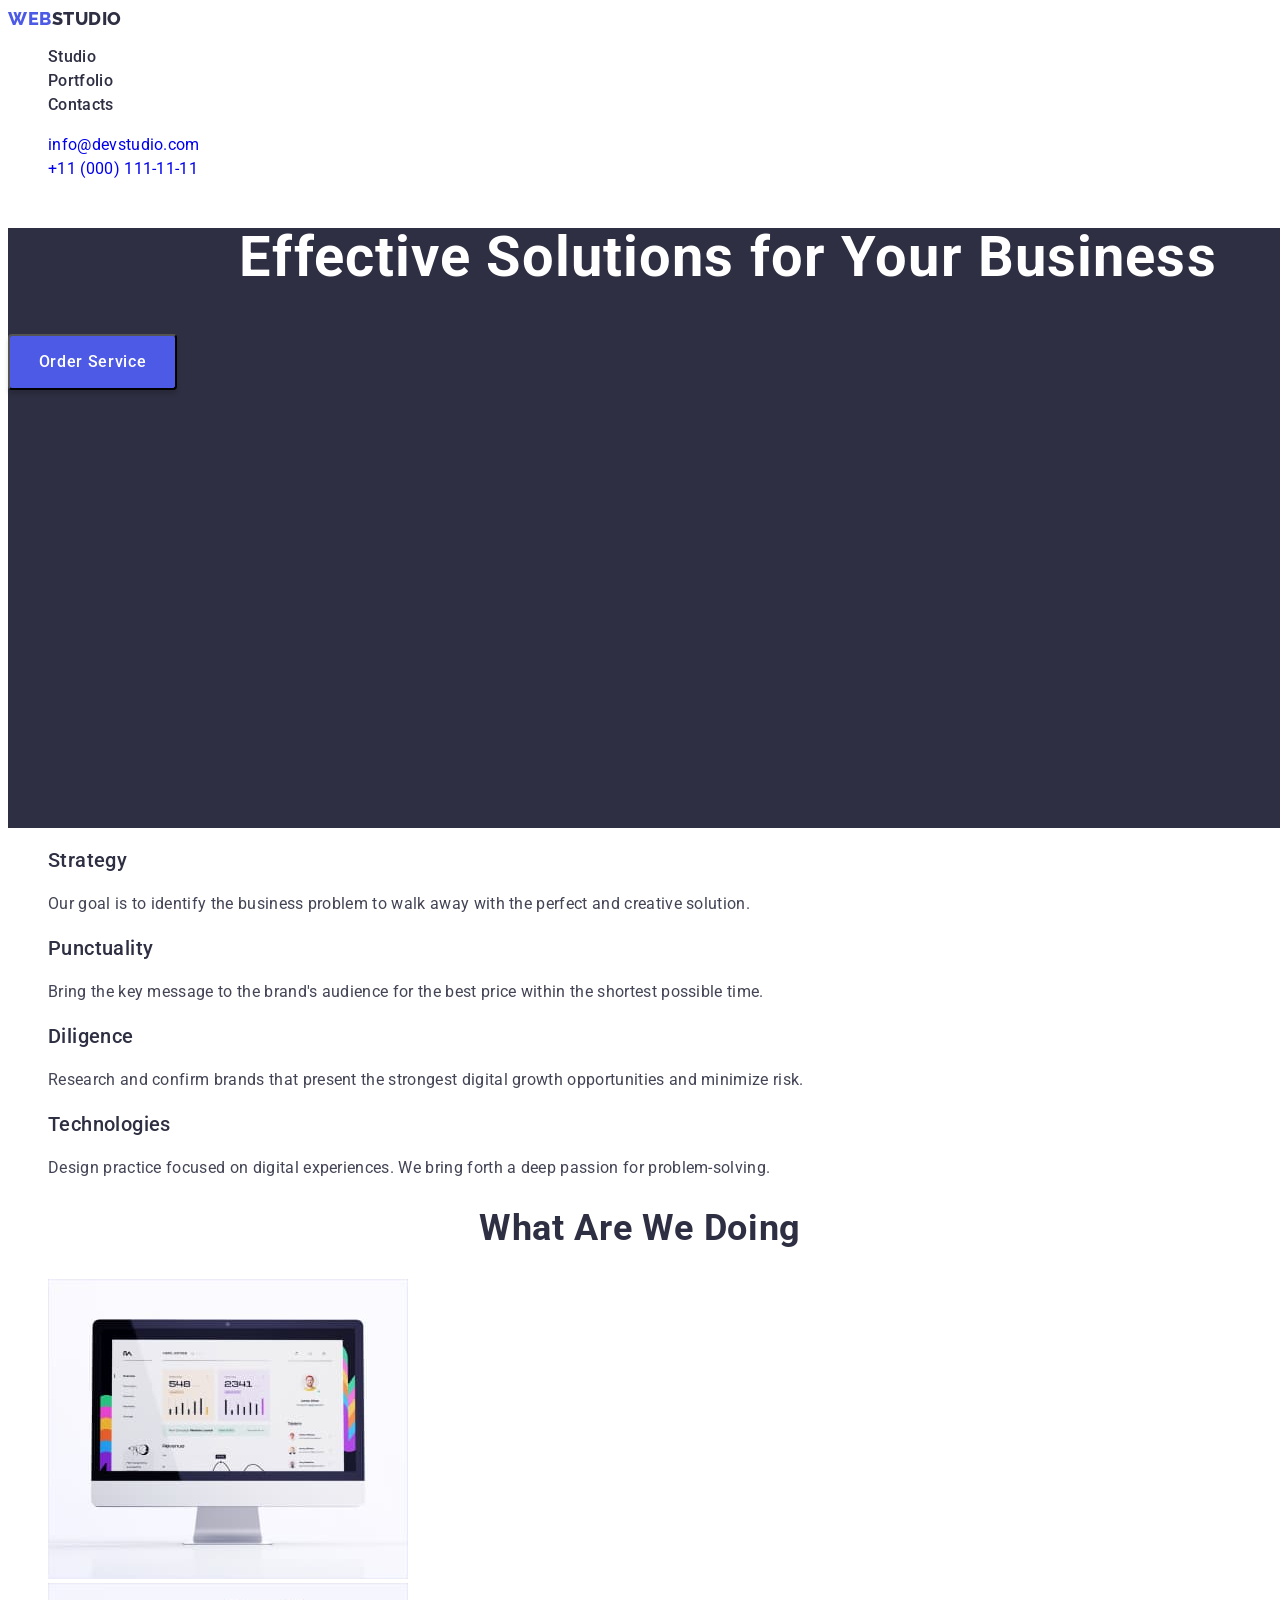
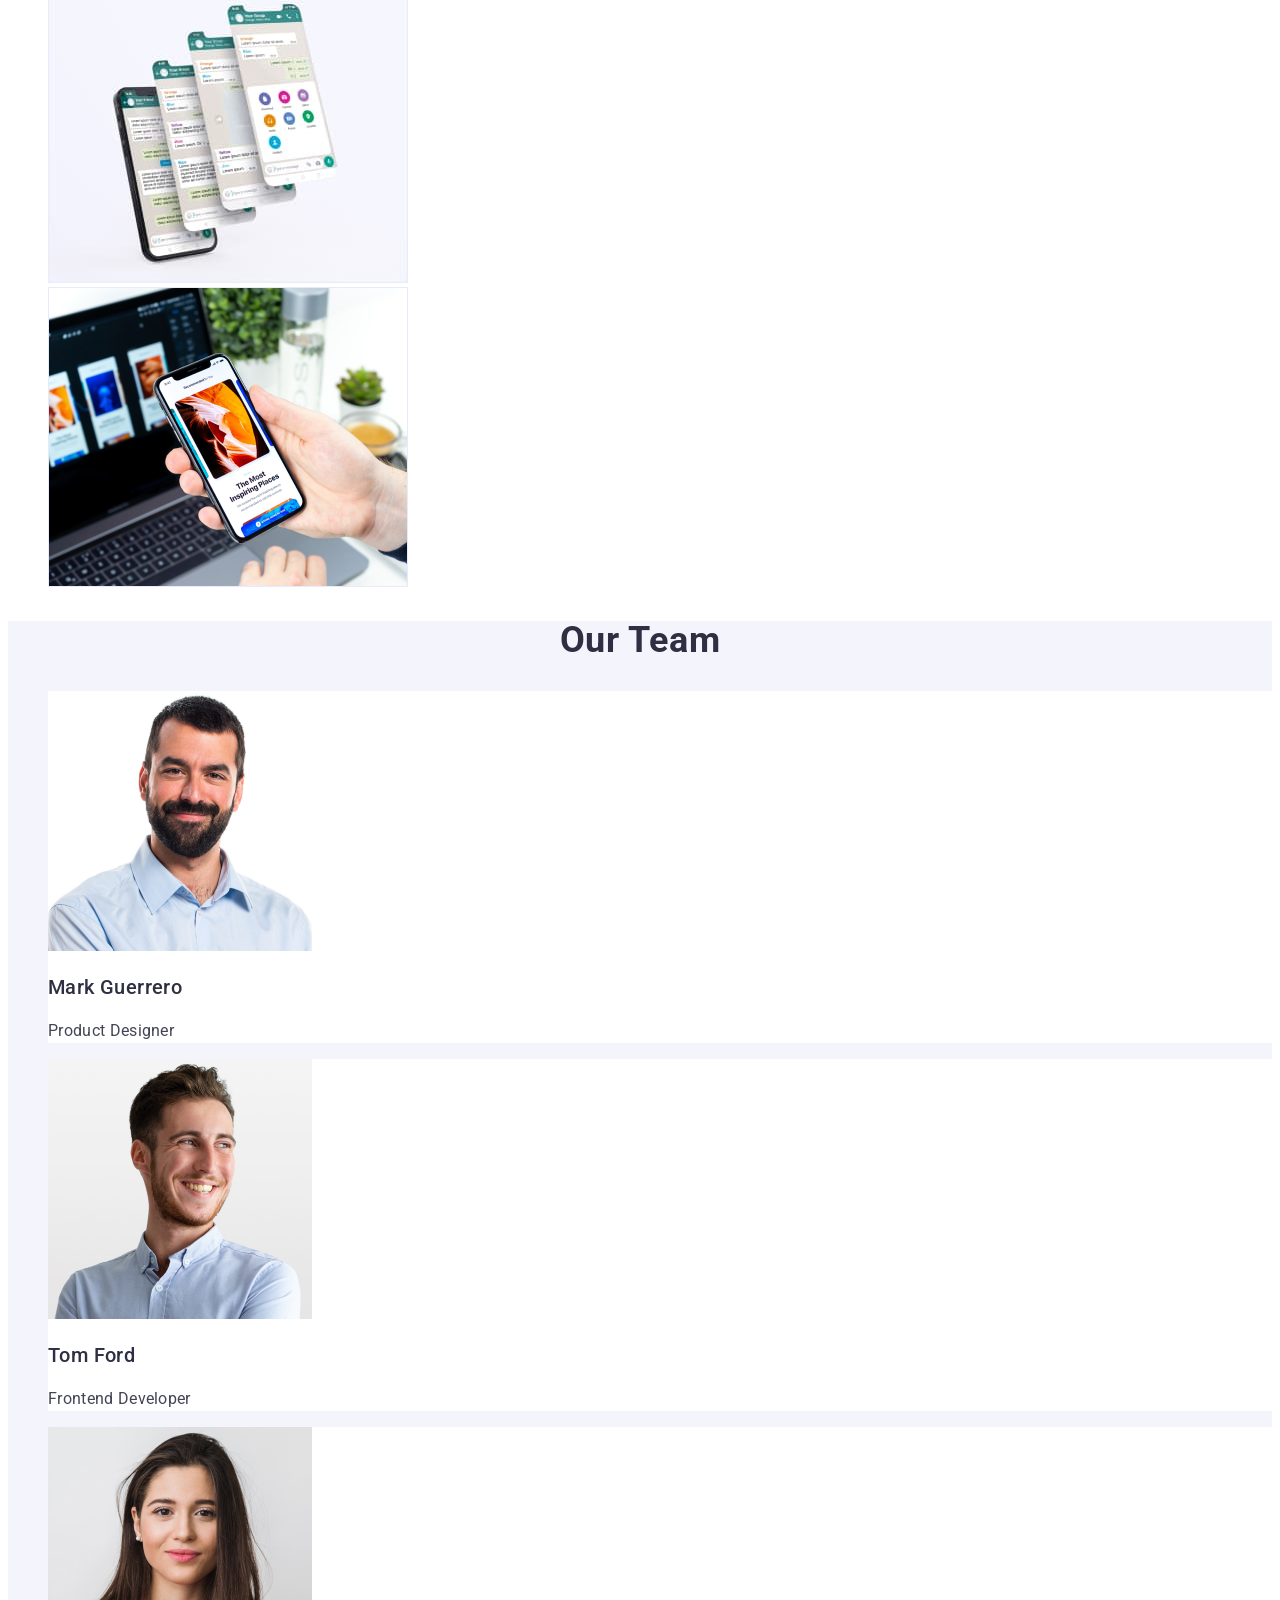
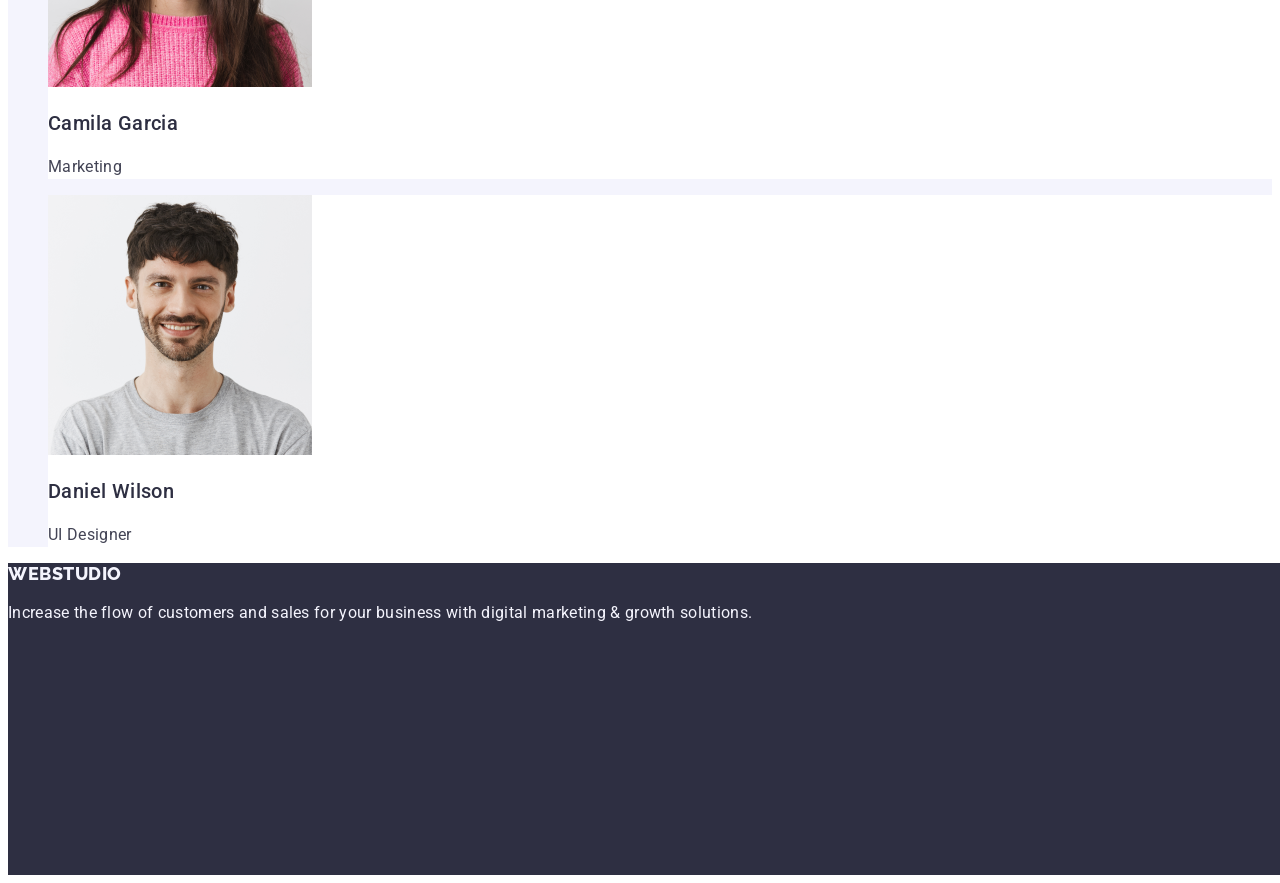
==== index.html @ 18e533f4 "update" ====
<!DOCTYPE html>
<html lang="en">
  <head>
    <meta charset="UTF-8" />
    <meta http-equiv="X-UA-Compatible" content="IE=edge" />
    <meta name="viewport" content="width=device-width, initial-scale=1.0" />
    <title>Document</title>
    <link rel="stylesheet" href="./css/styles.css" />
    <link rel="preconnect" href="https://fonts.googleapis.com" />
    <link rel="preconnect" href="https://fonts.gstatic.com" crossorigin />
    <link
      href="https://fonts.googleapis.com/css2?family=Montserrat:wght@400;700&family=Roboto:wght@400;500;700&display=swap"
      rel="stylesheet"
    />
    <link rel="preconnect" href="https://fonts.googleapis.com" />
    <link rel="preconnect" href="https://fonts.gstatic.com" crossorigin />
    <link
      href="https://fonts.googleapis.com/css2?family=Montserrat:wght@400;700&family=Raleway:wght@800&family=Roboto:wght@400;500;700&display=swap"
      rel="stylesheet"
    />
  </head>
  <body>
    <!-- Header -->
    <header class="page-header">
      <nav class="page-nav">
        <a href="./index.html" class="logo link"
          >Web<span class="studio-color">Studio</span></a
        >
        <ul class="menu list">
          <li>
            <a class="menu-item menu-link link" href="./index.html">Studio</a>
          </li>
          <li>
            <a class="menu-item menu-link link" href="./portfolio.html"
              >Portfolio</a
            >
          </li>
          <li>
            <a class="menu-item menu-link link" href="">Contacts</a>
          </li>
        </ul>
      </nav>
      <address class="address">
        <ul class="list">
          <li class="contact">
            <a href="mailto:info@devstudio.com" class="link"
              >info@devstudio.com</a
            >
          </li>
          <li class="contact">
            <a href="tel:+110001111111" class="link">+11 (000) 111-11-11</a>
          </li>
        </ul>
      </address>
    </header>
    <!-- Main -->
    <main class="page-main">
      <!-- Square -->
      <section class="hero">
        <h1 class="main-title">Effective Solutions for Your Business</h1>
        <button type="button" class="hero-button">Order Service</button>
      </section>
      <section>
        <h2 class="hidden-title"></h2>
        <ul class="list">
          <li>
            <h3 class="small-title">Strategy</h3>
            <p class="small-descr">
              Our goal is to identify the business problem to walk away with the
              perfect and creative solution.
            </p>
          </li>
          <li>
            <h3 class="small-title">Punctuality</h3>
            <p class="small-descr">
              Bring the key message to the brand's audience for the best price
              within the shortest possible time.
            </p>
          </li>
          <li>
            <h3 class="small-title">Diligence</h3>
            <p class="small-descr">
              Research and confirm brands that present the strongest digital
              growth opportunities and minimize risk.
            </p>
          </li>
          <li>
            <h3 class="small-title">Technologies</h3>
            <p class="small-descr">
              Design practice focused on digital experiences. We bring forth a
              deep passion for problem-solving.
            </p>
          </li>
        </ul>
      </section>
      <!-- What are we doing -->
      <!-- Images -->
      <section class="what-are-we-doing">
        <h2 class="secondary-title">What are we doing</h2>
        <ul class="list">
          <li>
            <img src="./images/computer.jpg" alt="computer" width="360" />
          </li>
          <li>
            <img src="./images/phone-screen.jpg" alt="computer" width="360" />
          </li>
          <li>
            <img src="./images/phone-in-hands.jpg" alt="computer" width="360" />
          </li>
        </ul>
      </section>
      <!-- Our Team -->
      <section class="our-team">
        <h2 class="secondary-title">Our Team</h2>
        <ul class="list">
          <li class="our-team-list-item">
            <img
              src="./images/men-with-beard.jpg"
              width="264"
              alt="men with beard"
            />
            <h3 class="small-title">Mark Guerrero</h3>
            <p class="small-descr">Product Designer</p>
          </li>
          <li class="our-team-list-item">
            <img src="./images/men-happy.jpg" width="264" alt="happy men" />
            <h3 class="small-title">Tom Ford</h3>
            <p class="small-descr">Frontend Developer</p>
          </li>
          <li class="our-team-list-item">
            <img src="./images/woman.jpg" width="264" alt="woman" />
            <h3 class="small-title">Camila Garcia</h3>
            <p class="small-descr">Marketing</p>
          </li>
          <li class="our-team-list-item">
            <img
              src="./images/men-happy-black-hair.jpg"
              width="264"
              alt="men with black hair"
            />
            <h3 class="small-title">Daniel Wilson</h3>
            <p class="small-descr">UI Designer</p>
          </li>
        </ul>
      </section>
    </main>
    <!-- Footer -->
    <footer class="page-footer">
      <a href="./index.html" class="logo link logo-dark-theme"
        >Web<span class="studio-color-dark-theme">Studio</span></a
      >
      <p class="small-descr small-descr-dark-theme">
        Increase the flow of customers and sales for your business with digital
        marketing & growth solutions.
      </p>
    </footer>
  </body>
</html>
---- css/styles.css ----
body {
  font-family: "Roboto", sans-serif;
  color: #434455;
}
/* ==================COMPONENTS================== */
.secondary-title {
  font-family: "Roboto", sans-serif;
  font-style: normal;
  font-weight: 700;
  font-size: 36px;
  line-height: 1.11;
  /* identical to box height, or 111% */

  text-align: center;
  letter-spacing: 0.02em;
  text-transform: capitalize;

  color:#2e2f42;
}
.studio-color {
  color: #2e2f42;
}
.small-title {
  font-family: "Roboto", sans-serif;
  font-style: normal;
  font-weight: 500;
  font-size: 20px;
  line-height: 1.2;

  letter-spacing: 0.02em;
  color: #2e2f42;
}
.small-descr {
  font-family: "Roboto", sans-serif;
  font-style: normal;
  font-weight: 400;
  font-size: 16px;
  line-height: 1.5;
  /* or 150% */

  letter-spacing: 0.02em;

  /* SLATE */

  color: #434455;
}
.small-descr-dark-theme {
  color: #f4f4fd;
}
.studio-color-dark-theme{
  color:#f4f4fd
}

/* ==================Header================== */

.logo {
  font-family: "Raleway", sans-serif;
  font-style: normal;
  font-weight: 800;
  font-size: 18px;
  letter-spacing: 0.03em;
  line-height: 1.17;
  text-decoration: none;
  text-transform: uppercase;
  color: #4d5ae5;
}
.logo-dark-theme {
  color: #f4f4fd;
}
.menu-item {
  font-style: normal;
  font-weight: 500;
  font-size: 16px;
  line-height: 1.5;
  letter-spacing: 0.02em;
  color: #2e2f42;
}
.contact {
  font-style: normal;
  font-weight: 400;
  font-size: 16px;
  line-height: 1.5;

  letter-spacing: 0.02em;
  color: #434455;
}

.menu-link:hover,
.menu-link:focus,
.menu-item:hover,
.menu-item:focus,
.contact:hover,
.contact:focus {
  color: #404bbf;
}
.list {
  list-style: none;
}
.link {
  text-decoration: none;
}

/* ==================Hero================== */
.hero {
  background-color: #2e2f42;
  width: 1440px;
  height: 600px;
}
.main-title {
  font-family: "Roboto", sans-serif;
  font-style: normal;
  font-weight: 700;
  text-align: center;
  font-size: 56px;
  line-height: 1.07;
  letter-spacing: 0.02em;

  color: #ffffff;
}
.hero-button {
  width: 169px;
  height: 56px;

  background: #4d5ae5;
  box-shadow: 0px 4px 4px rgba(0, 0, 0, 0.15);
  border-radius: 4px;

  font-family: "Roboto", sans-serif;
  font-style: normal;
  font-weight: 500;
  font-size: 16px;
  line-height: 1.5;
  letter-spacing: 0.04em;
  cursor: pointer;

  color: white;
}
.hero-button:hover,
.hero-button:focus {
  background: #f4f4fd;

  border: 1px solid #e7e9fc;
  border-radius: 4px;

  color: #404bbf;
}
.address {
  font-style: normal;
}

/* ==================MAIN================== */
.our-team{
  background-color: #F4F4FD;
}
.our-team-list-item
{
  background-color: #FFFFFF;
}

/* ==================FOOTER================== */

.page-footer {
  font-family: "Raleway", sans-serif;
  line-height: 1.17;
  letter-spacing: 0.03;
  color: #4d5ae5;
  width: 1440px;
  height: 312px;
  left: 0px;
  top: 2280px;

  /* NAVY BLUE */

  background: #2e2f42;
}

/* ==================PORTFOLIO================== */
.navigation-button {
  font-family: "Roboto", sans-serif;
  font-weight: 500;
  font-size: 16px;
  line-height: 1.5;
  letter-spacing: 0.04em;
  width: 116px;
  height: 48px;
  cursor: pointer;

  /* CLOUD */

  background: #f4f4fd;
  /* CORNFLOWER */

  border: 1px solid #e7e9fc;
  border-radius: 4px;

  /* Inside auto layout */

  flex: none;
  order: 1;
  flex-grow: 0;

  color: #4d5ae5;
}
.navigation-button:hover,
.navigation-button:focus {
  color: #ffffff;
  background-color: #404bbf;
}
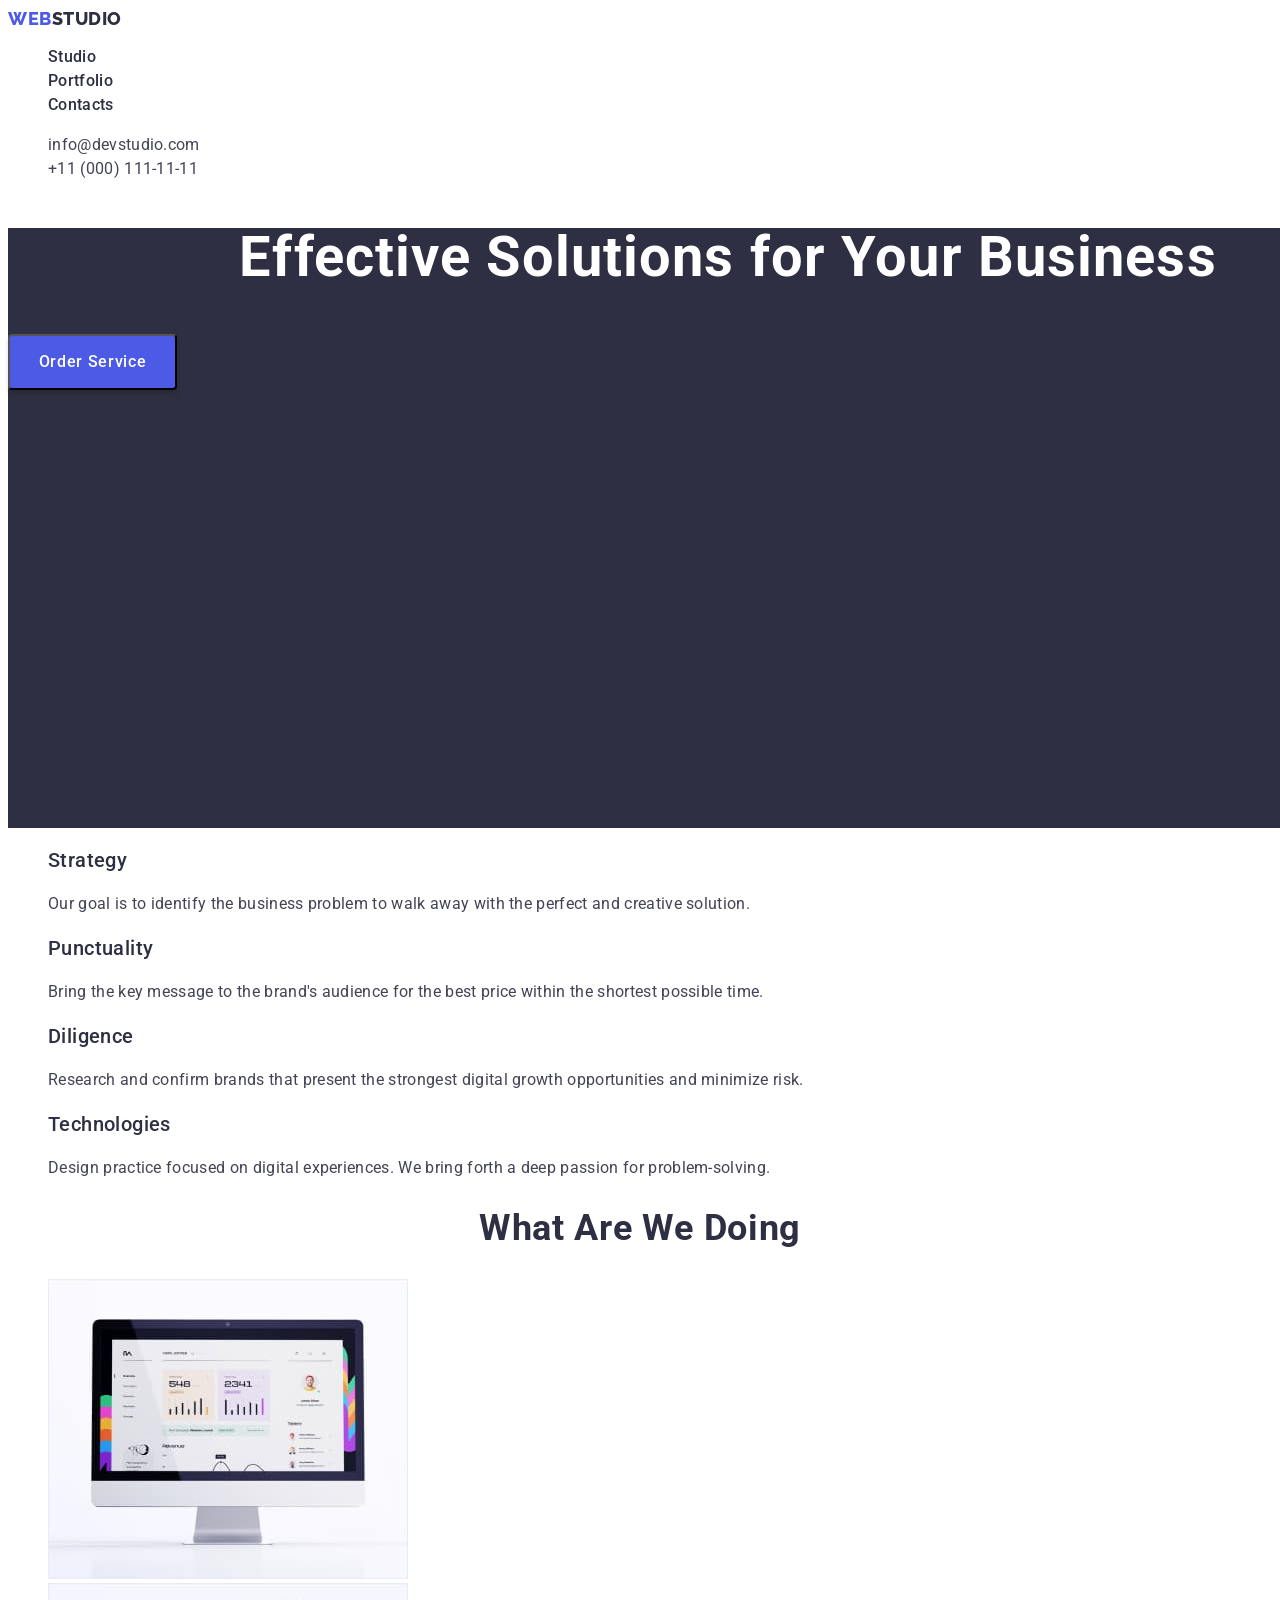
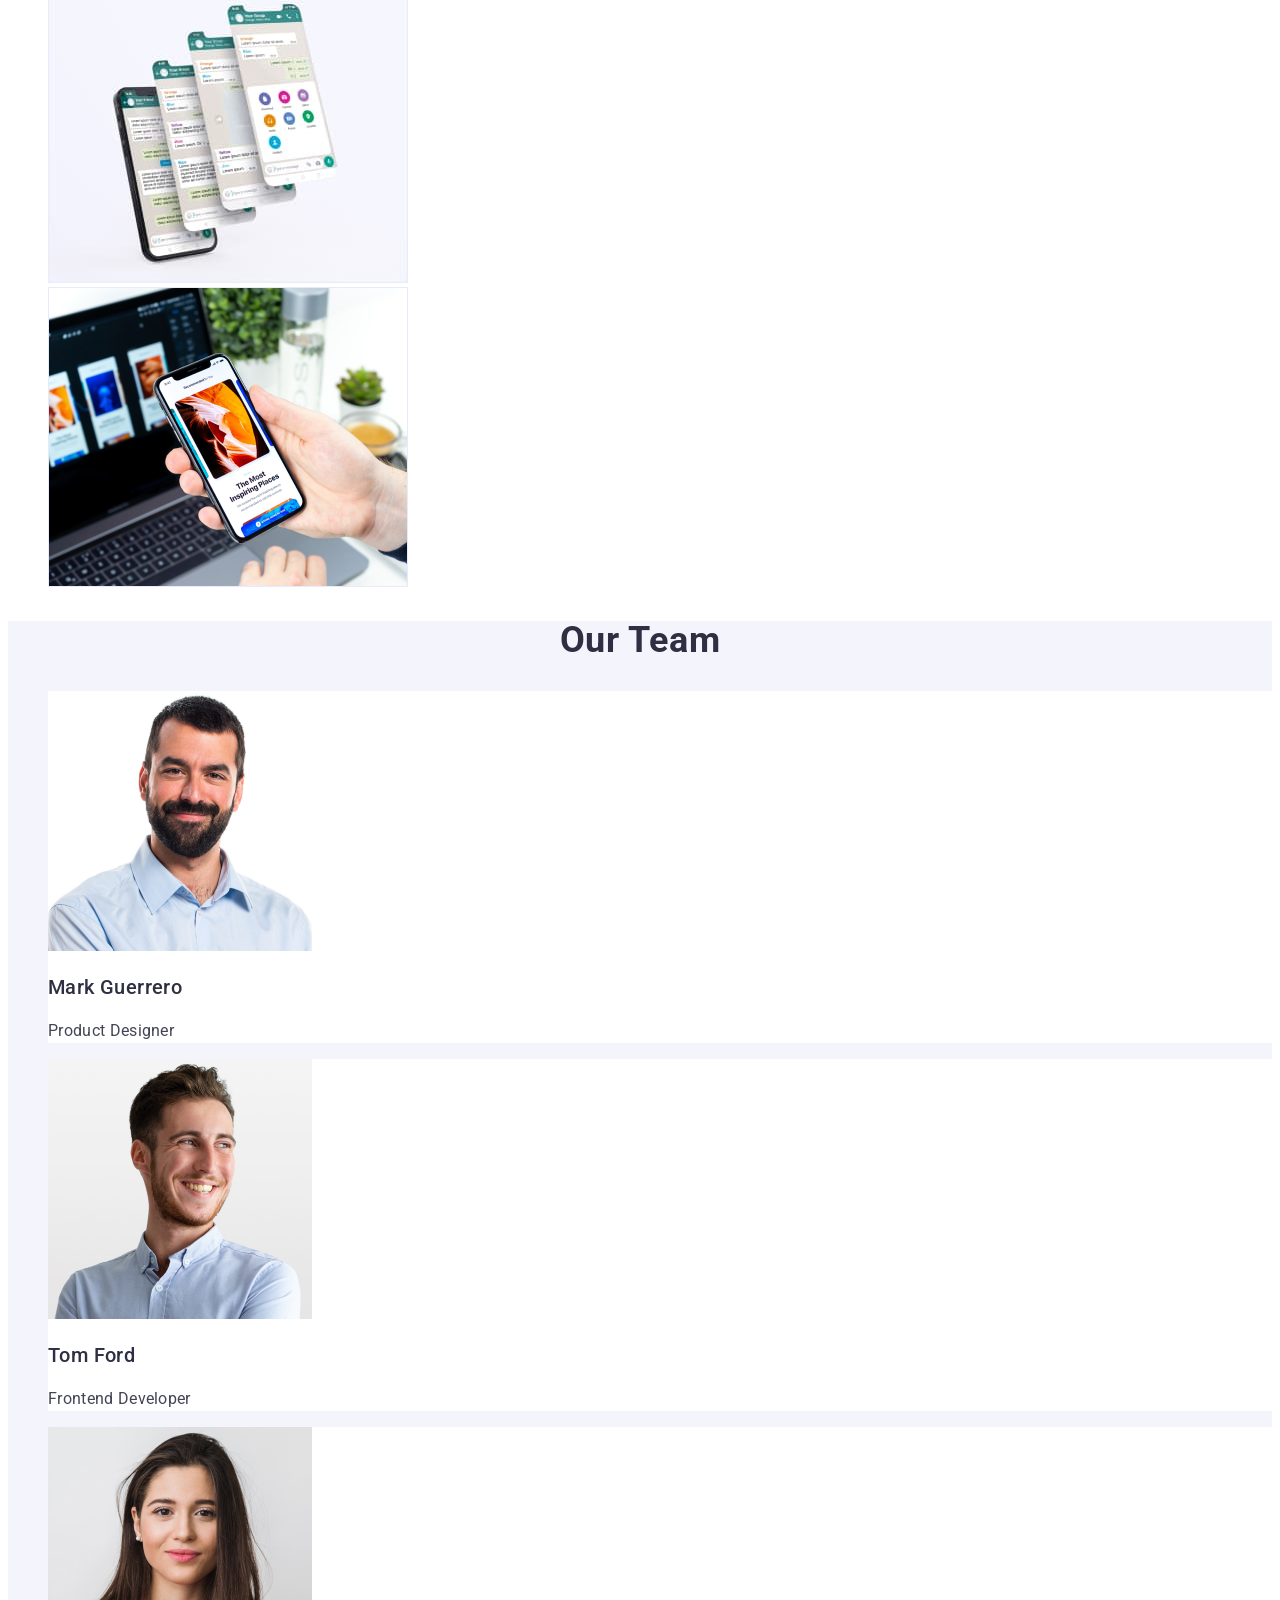
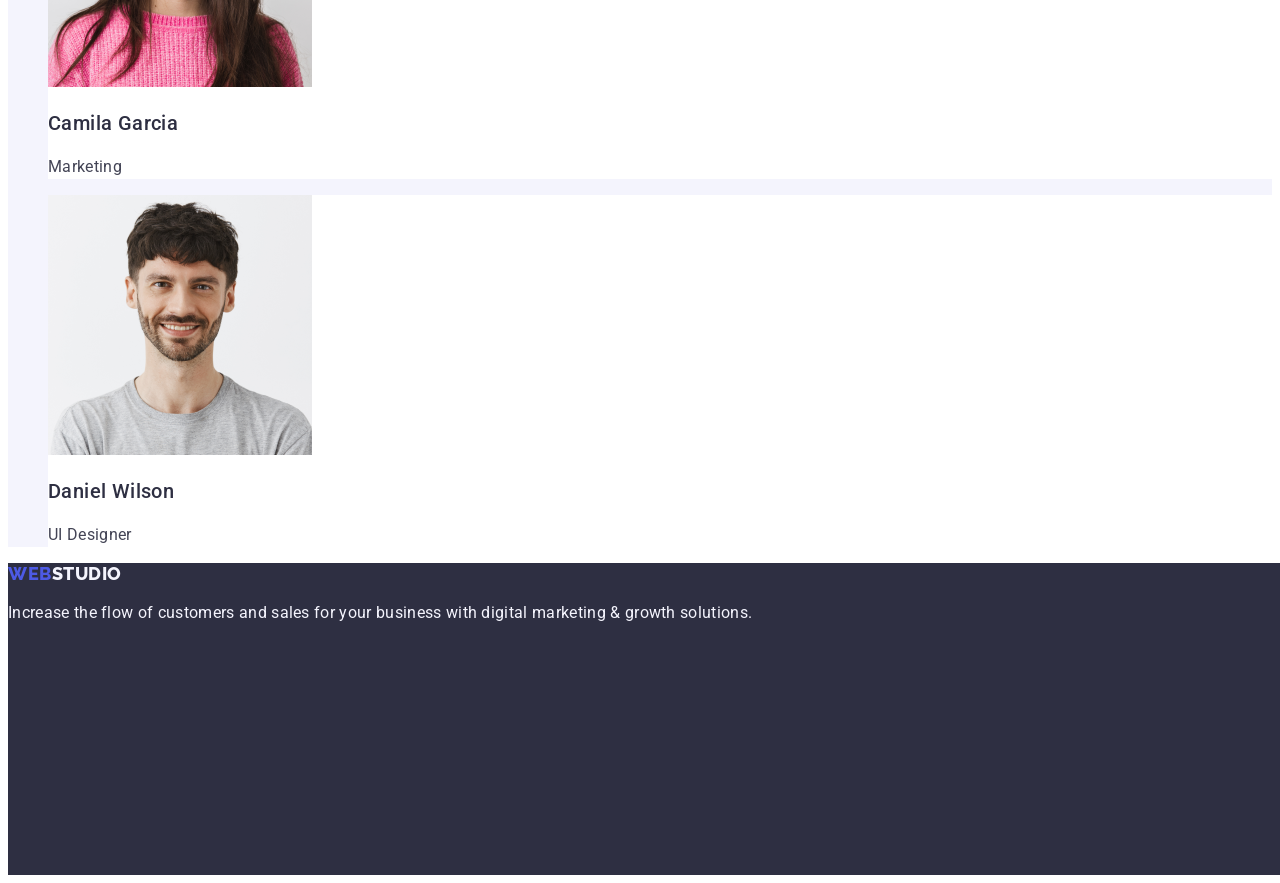
==== commit 8e5fcdc5: "update" ====
--- a/index.html
+++ b/index.html
@@ -42,13 +42,15 @@
       </nav>
       <address class="address">
         <ul class="list">
-          <li class="contact">
-            <a href="mailto:info@devstudio.com" class="link"
+          <li>
+            <a href="mailto:info@devstudio.com" class="link contact"
               >info@devstudio.com</a
             >
           </li>
-          <li class="contact">
-            <a href="tel:+110001111111" class="link">+11 (000) 111-11-11</a>
+          <li>
+            <a href="tel:+110001111111" class="link contact"
+              >+11 (000) 111-11-11</a
+            >
           </li>
         </ul>
       </address>
@@ -146,7 +148,7 @@
     </main>
     <!-- Footer -->
     <footer class="page-footer">
-      <a href="./index.html" class="logo link logo-dark-theme"
+      <a href="./index.html" class="logo link"
         >Web<span class="studio-color-dark-theme">Studio</span></a
       >
       <p class="small-descr small-descr-dark-theme">
--- a/css/styles.css
+++ b/css/styles.css
@@ -15,7 +15,7 @@
   letter-spacing: 0.02em;
   text-transform: capitalize;
 
-  color:#2e2f42;
+  color: #2e2f42;
 }
 .studio-color {
   color: #2e2f42;
@@ -47,8 +47,8 @@
 .small-descr-dark-theme {
   color: #f4f4fd;
 }
-.studio-color-dark-theme{
-  color:#f4f4fd
+.studio-color-dark-theme {
+  color: #f4f4fd;
 }
 
 /* ==================Header================== */
@@ -64,9 +64,6 @@
   text-transform: uppercase;
   color: #4d5ae5;
 }
-.logo-dark-theme {
-  color: #f4f4fd;
-}
 .menu-item {
   font-style: normal;
   font-weight: 500;
@@ -99,6 +96,9 @@
 .link {
   text-decoration: none;
 }
+.menu-link {
+  color: #2e2f42;
+}
 
 /* ==================Hero================== */
 .hero {
@@ -149,12 +149,11 @@
 }
 
 /* ==================MAIN================== */
-.our-team{
-  background-color: #F4F4FD;
-}
-.our-team-list-item
-{
-  background-color: #FFFFFF;
+.our-team {
+  background-color: #f4f4fd;
+}
+.our-team-list-item {
+  background-color: #ffffff;
 }
 
 /* ==================FOOTER================== */
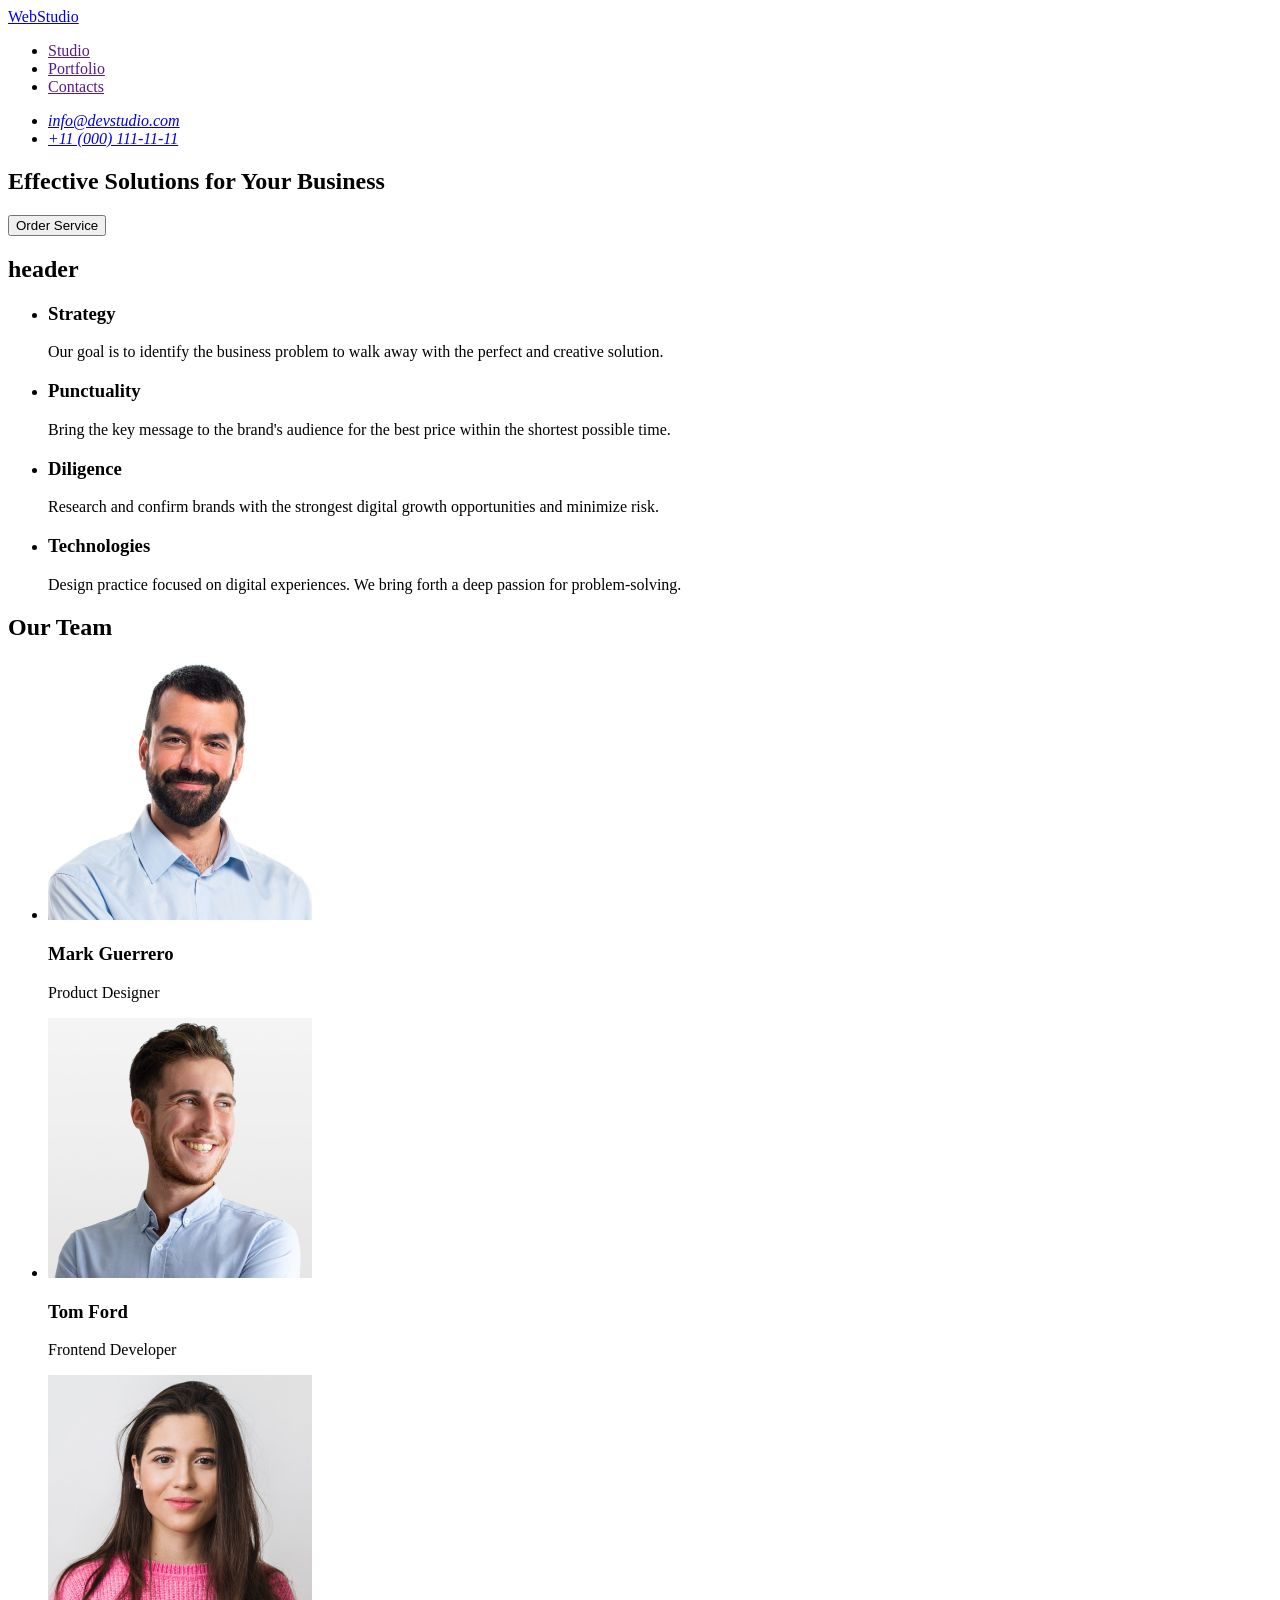
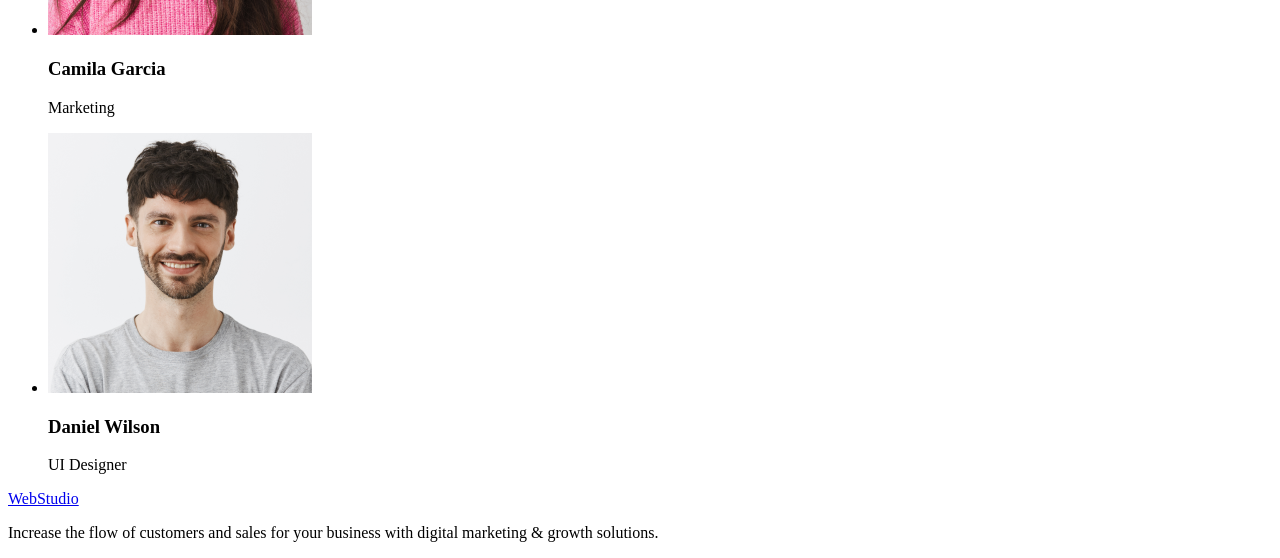
==== commit 96ee9139: "Initial commit" ====
--- a/index.html
+++ b/index.html
@@ -1,160 +1,106 @@
 <!DOCTYPE html>
 <html lang="en">
-  <head>
+
+<head>
     <meta charset="UTF-8" />
     <meta http-equiv="X-UA-Compatible" content="IE=edge" />
     <meta name="viewport" content="width=device-width, initial-scale=1.0" />
     <title>Document</title>
-    <link rel="stylesheet" href="./css/styles.css" />
-    <link rel="preconnect" href="https://fonts.googleapis.com" />
-    <link rel="preconnect" href="https://fonts.gstatic.com" crossorigin />
-    <link
-      href="https://fonts.googleapis.com/css2?family=Montserrat:wght@400;700&family=Roboto:wght@400;500;700&display=swap"
-      rel="stylesheet"
-    />
-    <link rel="preconnect" href="https://fonts.googleapis.com" />
-    <link rel="preconnect" href="https://fonts.gstatic.com" crossorigin />
-    <link
-      href="https://fonts.googleapis.com/css2?family=Montserrat:wght@400;700&family=Raleway:wght@800&family=Roboto:wght@400;500;700&display=swap"
-      rel="stylesheet"
-    />
-  </head>
-  <body>
+</head>
+
+<body>
     <!-- Header -->
-    <header class="page-header">
-      <nav class="page-nav">
-        <a href="./index.html" class="logo link"
-          >Web<span class="studio-color">Studio</span></a
-        >
-        <ul class="menu list">
-          <li>
-            <a class="menu-item menu-link link" href="./index.html">Studio</a>
-          </li>
-          <li>
-            <a class="menu-item menu-link link" href="./portfolio.html"
-              >Portfolio</a
-            >
-          </li>
-          <li>
-            <a class="menu-item menu-link link" href="">Contacts</a>
-          </li>
-        </ul>
-      </nav>
-      <address class="address">
-        <ul class="list">
-          <li>
-            <a href="mailto:info@devstudio.com" class="link contact"
-              >info@devstudio.com</a
-            >
-          </li>
-          <li>
-            <a href="tel:+110001111111" class="link contact"
-              >+11 (000) 111-11-11</a
-            >
-          </li>
-        </ul>
-      </address>
+    <header>
+        <nav>
+            <a href="./index.html">WebStudio</a>
+            <ul>
+                <li><a href="">Studio</a></li>
+                <li><a href="">Portfolio</a></li>
+                <li><a href="">Contacts</a></li>
+            </ul>
+        </nav>
+        <address>
+            <ul>
+                <li><a href="mailto:info@devstudio.com">info@devstudio.com</a></li>
+                <li><a href="tel:+110001111111">+11 (000) 111-11-11</a></li>
+            </ul>
+        </address>
     </header>
     <!-- Main -->
-    <main class="page-main">
-      <!-- Square -->
-      <section class="hero">
-        <h1 class="main-title">Effective Solutions for Your Business</h1>
-        <button type="button" class="hero-button">Order Service</button>
-      </section>
-      <section>
-        <h2 class="hidden-title"></h2>
-        <ul class="list">
-          <li>
-            <h3 class="small-title">Strategy</h3>
-            <p class="small-descr">
-              Our goal is to identify the business problem to walk away with the
-              perfect and creative solution.
-            </p>
-          </li>
-          <li>
-            <h3 class="small-title">Punctuality</h3>
-            <p class="small-descr">
-              Bring the key message to the brand's audience for the best price
-              within the shortest possible time.
-            </p>
-          </li>
-          <li>
-            <h3 class="small-title">Diligence</h3>
-            <p class="small-descr">
-              Research and confirm brands that present the strongest digital
-              growth opportunities and minimize risk.
-            </p>
-          </li>
-          <li>
-            <h3 class="small-title">Technologies</h3>
-            <p class="small-descr">
-              Design practice focused on digital experiences. We bring forth a
-              deep passion for problem-solving.
-            </p>
-          </li>
-        </ul>
-      </section>
-      <!-- What are we doing -->
-      <!-- Images -->
-      <section class="what-are-we-doing">
-        <h2 class="secondary-title">What are we doing</h2>
-        <ul class="list">
-          <li>
-            <img src="./images/computer.jpg" alt="computer" width="360" />
-          </li>
-          <li>
-            <img src="./images/phone-screen.jpg" alt="computer" width="360" />
-          </li>
-          <li>
-            <img src="./images/phone-in-hands.jpg" alt="computer" width="360" />
-          </li>
-        </ul>
-      </section>
-      <!-- Our Team -->
-      <section class="our-team">
-        <h2 class="secondary-title">Our Team</h2>
-        <ul class="list">
-          <li class="our-team-list-item">
-            <img
-              src="./images/men-with-beard.jpg"
-              width="264"
-              alt="men with beard"
-            />
-            <h3 class="small-title">Mark Guerrero</h3>
-            <p class="small-descr">Product Designer</p>
-          </li>
-          <li class="our-team-list-item">
-            <img src="./images/men-happy.jpg" width="264" alt="happy men" />
-            <h3 class="small-title">Tom Ford</h3>
-            <p class="small-descr">Frontend Developer</p>
-          </li>
-          <li class="our-team-list-item">
-            <img src="./images/woman.jpg" width="264" alt="woman" />
-            <h3 class="small-title">Camila Garcia</h3>
-            <p class="small-descr">Marketing</p>
-          </li>
-          <li class="our-team-list-item">
-            <img
-              src="./images/men-happy-black-hair.jpg"
-              width="264"
-              alt="men with black hair"
-            />
-            <h3 class="small-title">Daniel Wilson</h3>
-            <p class="small-descr">UI Designer</p>
-          </li>
-        </ul>
-      </section>
+    <main>
+        <!-- Square -->
+        <section>
+            <h1>Effective Solutions for Your Business</h1>
+            <button type="button">Order Service</button>
+        </section>
+        <section>
+            <h2>header</h2>
+            <ul>
+                <li>
+                    <h3>Strategy</h3>
+                    <p>
+                        Our goal is to identify the business problem to walk away with the
+                        perfect and creative solution.
+                    </p>
+                </li>
+                <li>
+                    <h3>Punctuality</h3>
+                    <p>
+                        Bring the key message to the brand's audience for the best price
+                        within the shortest possible time.
+                    </p>
+                </li>
+                <li>
+                    <h3>Diligence</h3>
+                    <p>
+                        Research and confirm brands with the strongest digital growth 
+                        opportunities and minimize risk.
+                    </p>
+                </li>
+                <li>
+                    <h3>Technologies</h3>
+                    <p>
+                        Design practice focused on digital experiences. We bring forth a
+                        deep passion for problem-solving.
+                    </p>
+                </li>
+            </ul>
+        </section>
+        <!-- Our Team -->
+        <section>
+            <h2>Our Team</h2>
+            <ul>
+                <li>
+                    <img src="./images/men-with-beard.jpg" width="264" alt="men with beard" />
+                    <h3>Mark Guerrero</h3>
+                    <p>Product Designer</p>
+                </li>
+                <li>
+                    <img src="./images/men-happy.jpg" width="264" alt="happy men" />
+                    <h3>Tom Ford</h3>
+                    <p>Frontend Developer</p>
+                </li>
+                <li>
+                    <img src="./images/woman.jpg" width="264" alt="woman" />
+                    <h3>Camila Garcia</h3>
+                    <p>Marketing</p>
+                </li>
+                <li>
+                    <img src="./images/men-happy-black-hair.jpg" width="264" alt="men with black hair" />
+                    <h3>Daniel Wilson</h3>
+                    <p>UI Designer</p>
+                </li>
+            </ul>
+        </section>
     </main>
     <!-- Footer -->
-    <footer class="page-footer">
-      <a href="./index.html" class="logo link"
-        >Web<span class="studio-color-dark-theme">Studio</span></a
-      >
-      <p class="small-descr small-descr-dark-theme">
-        Increase the flow of customers and sales for your business with digital
-        marketing & growth solutions.
-      </p>
+    <footer>
+        <a href="./index.html">WebStudio</a>
+        <p>
+            Increase the flow of customers and sales for your business with digital
+            marketing & growth solutions.
+        </p>
     </footer>
-  </body>
-</html>
+</body>
+
+</html>
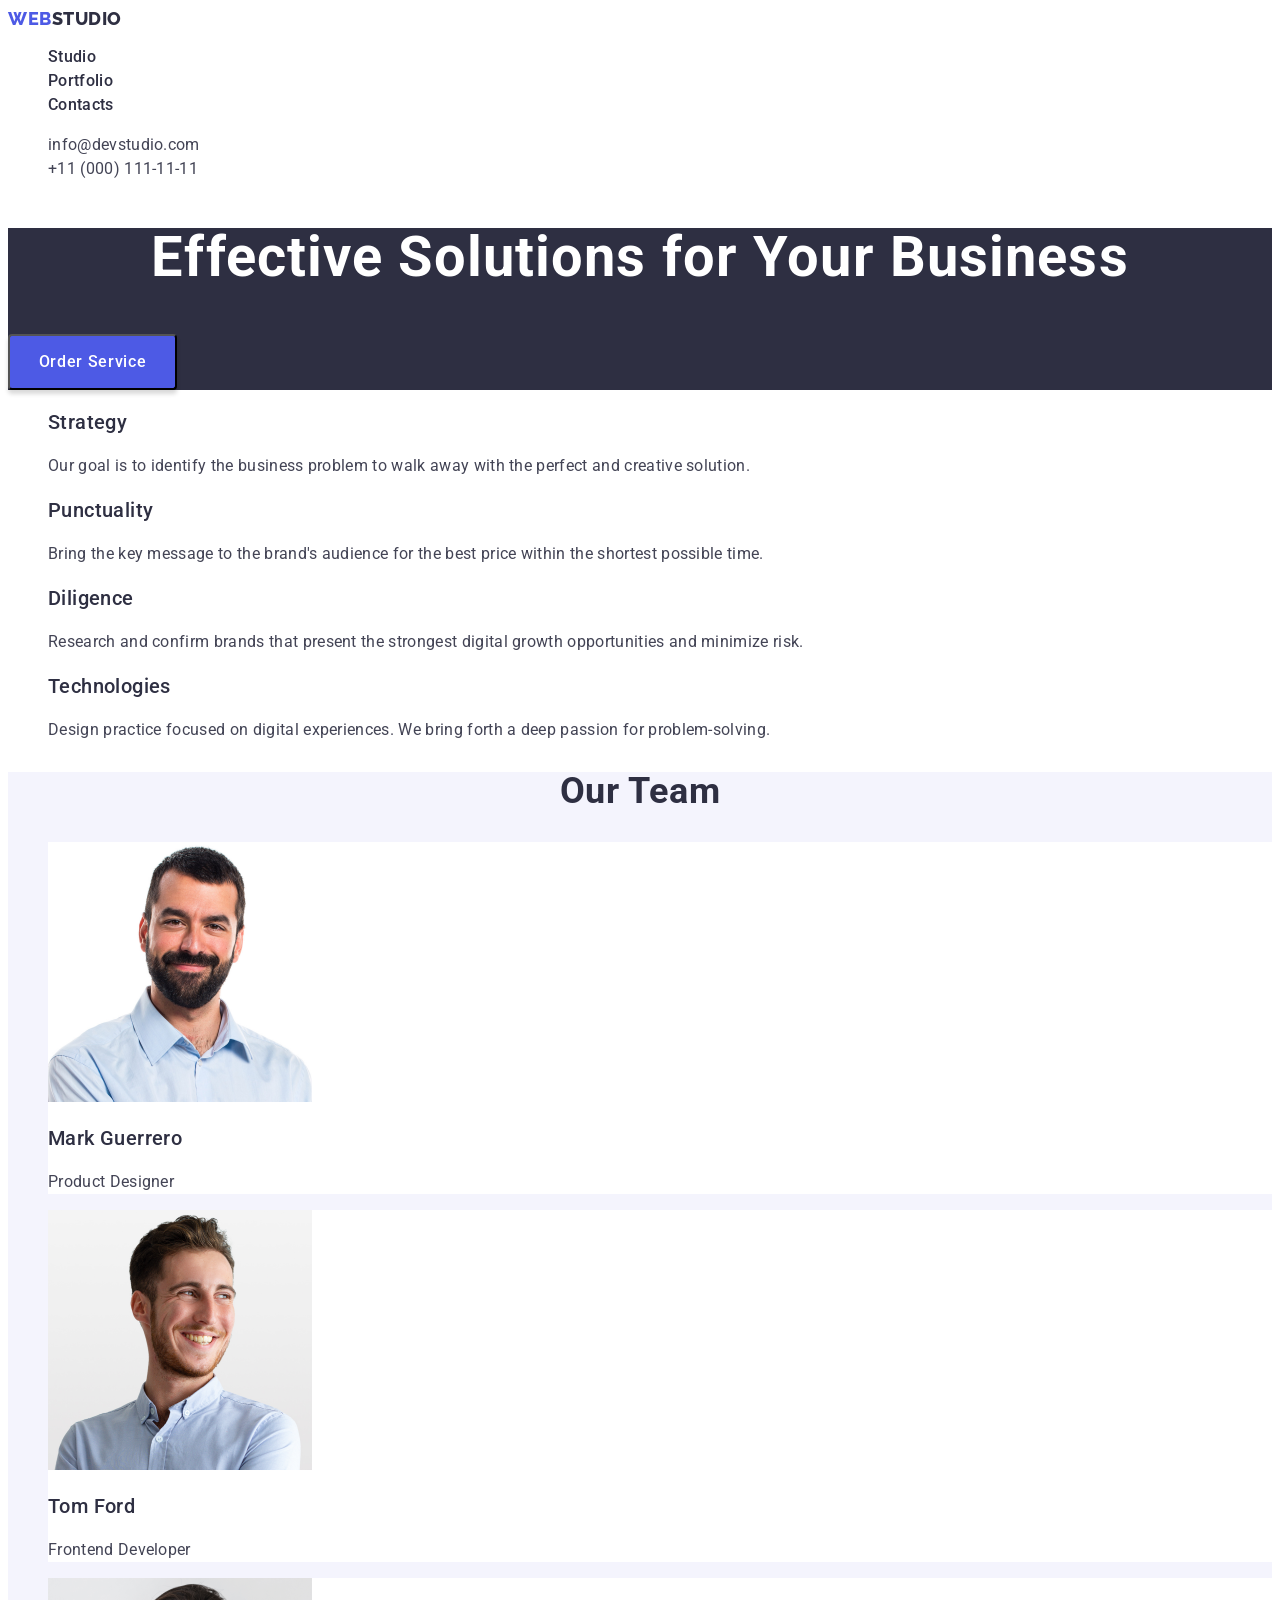
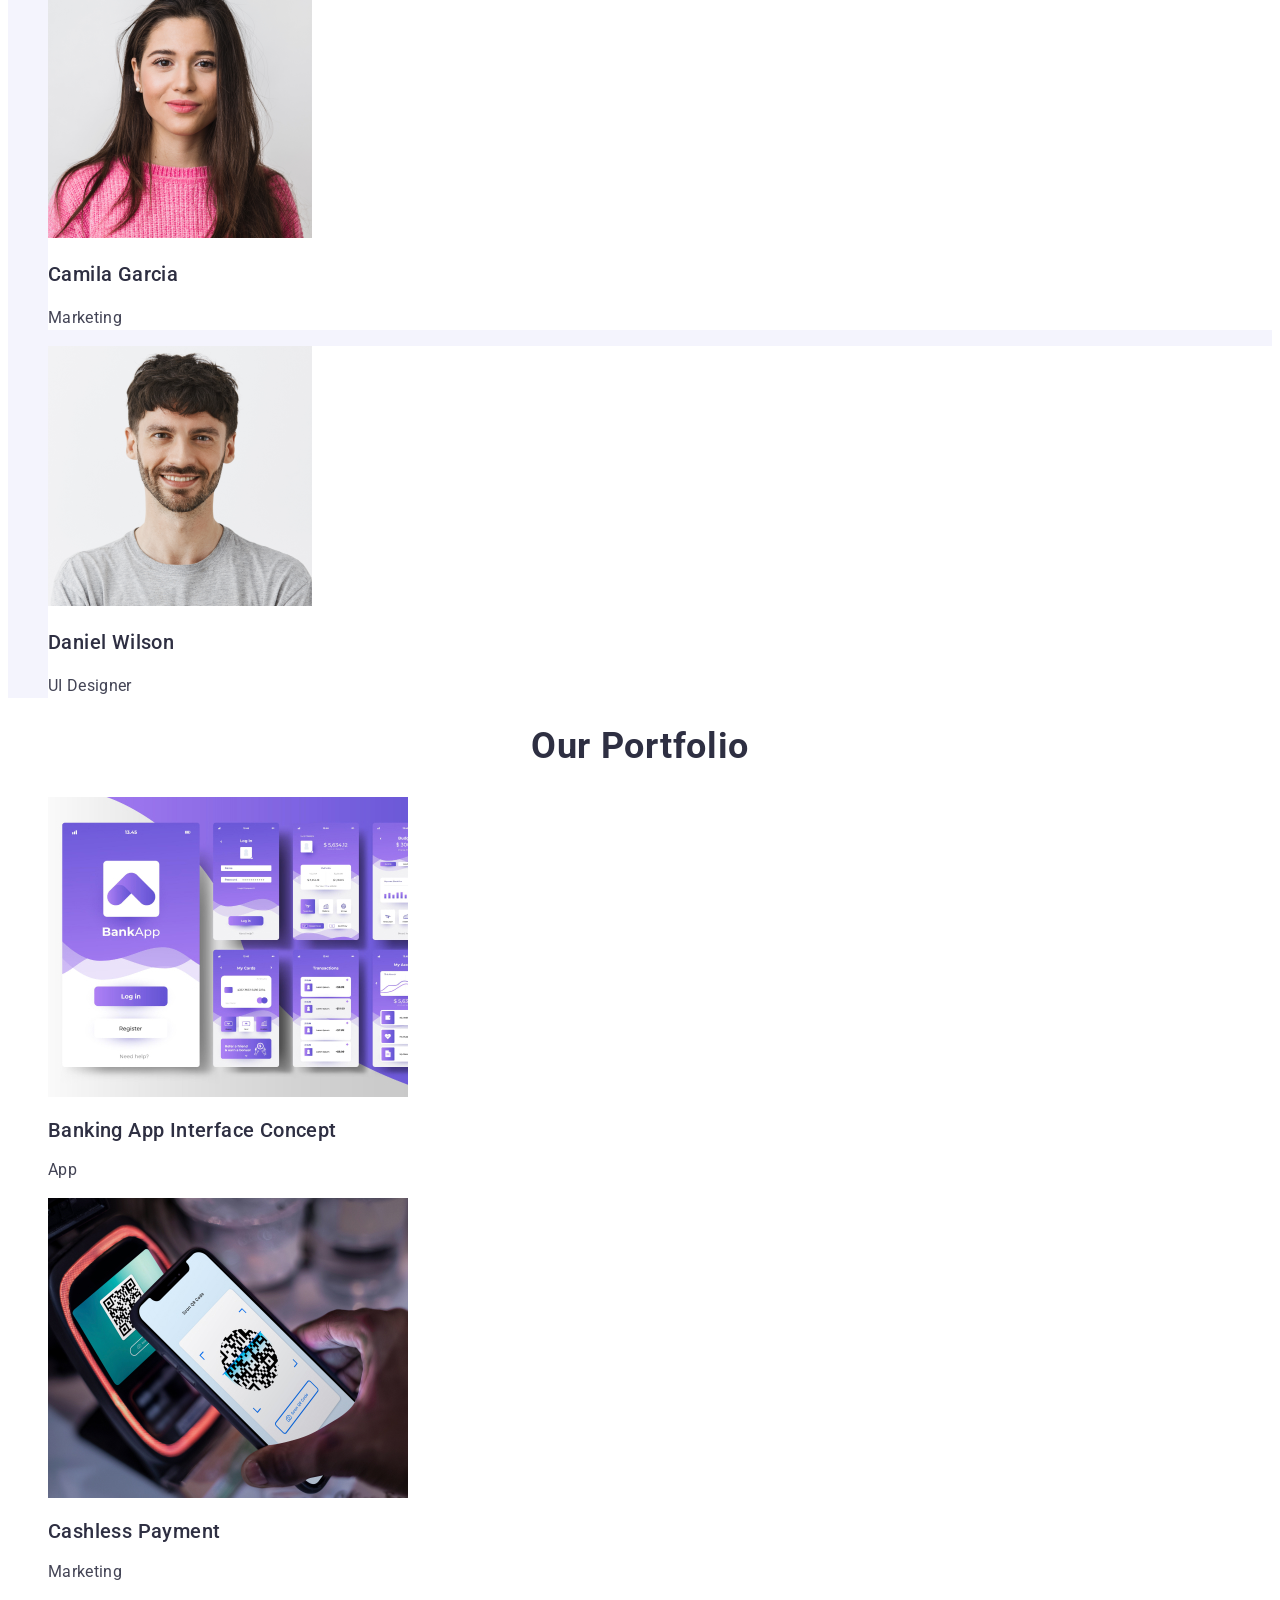
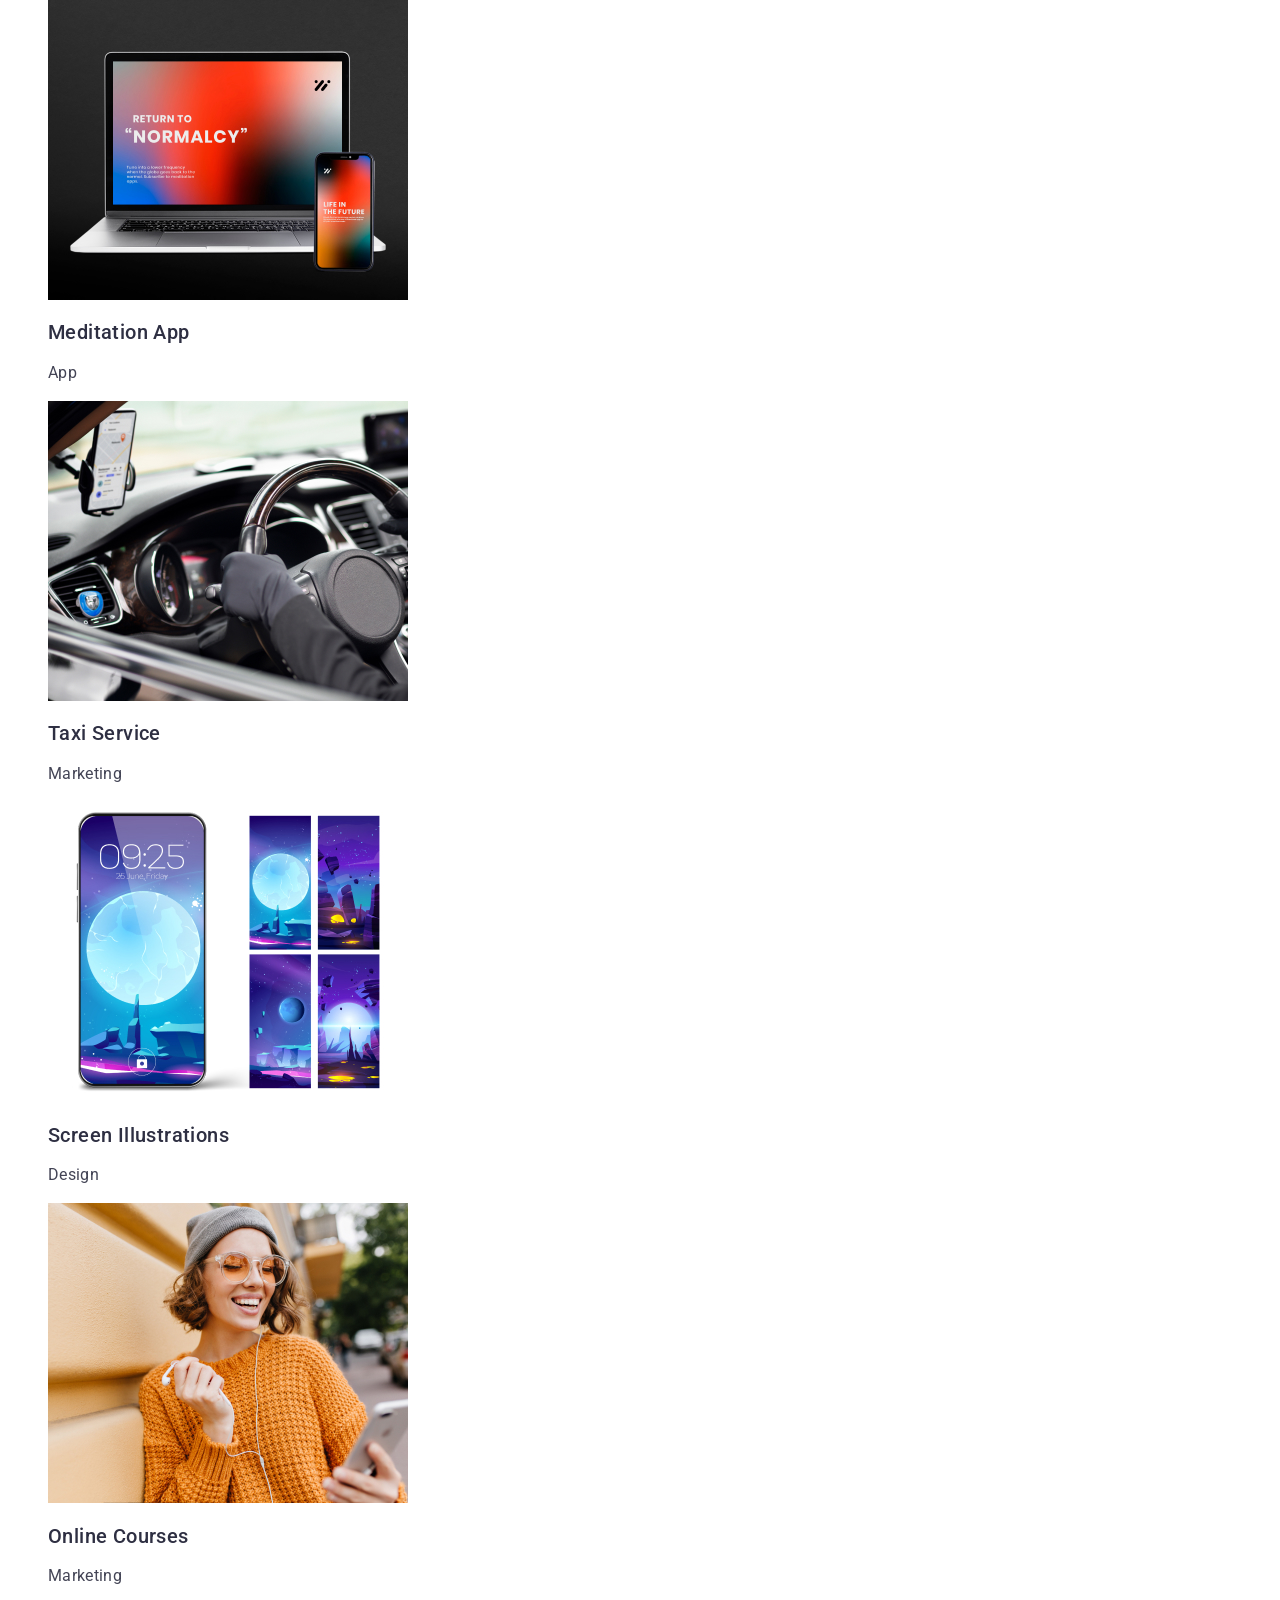
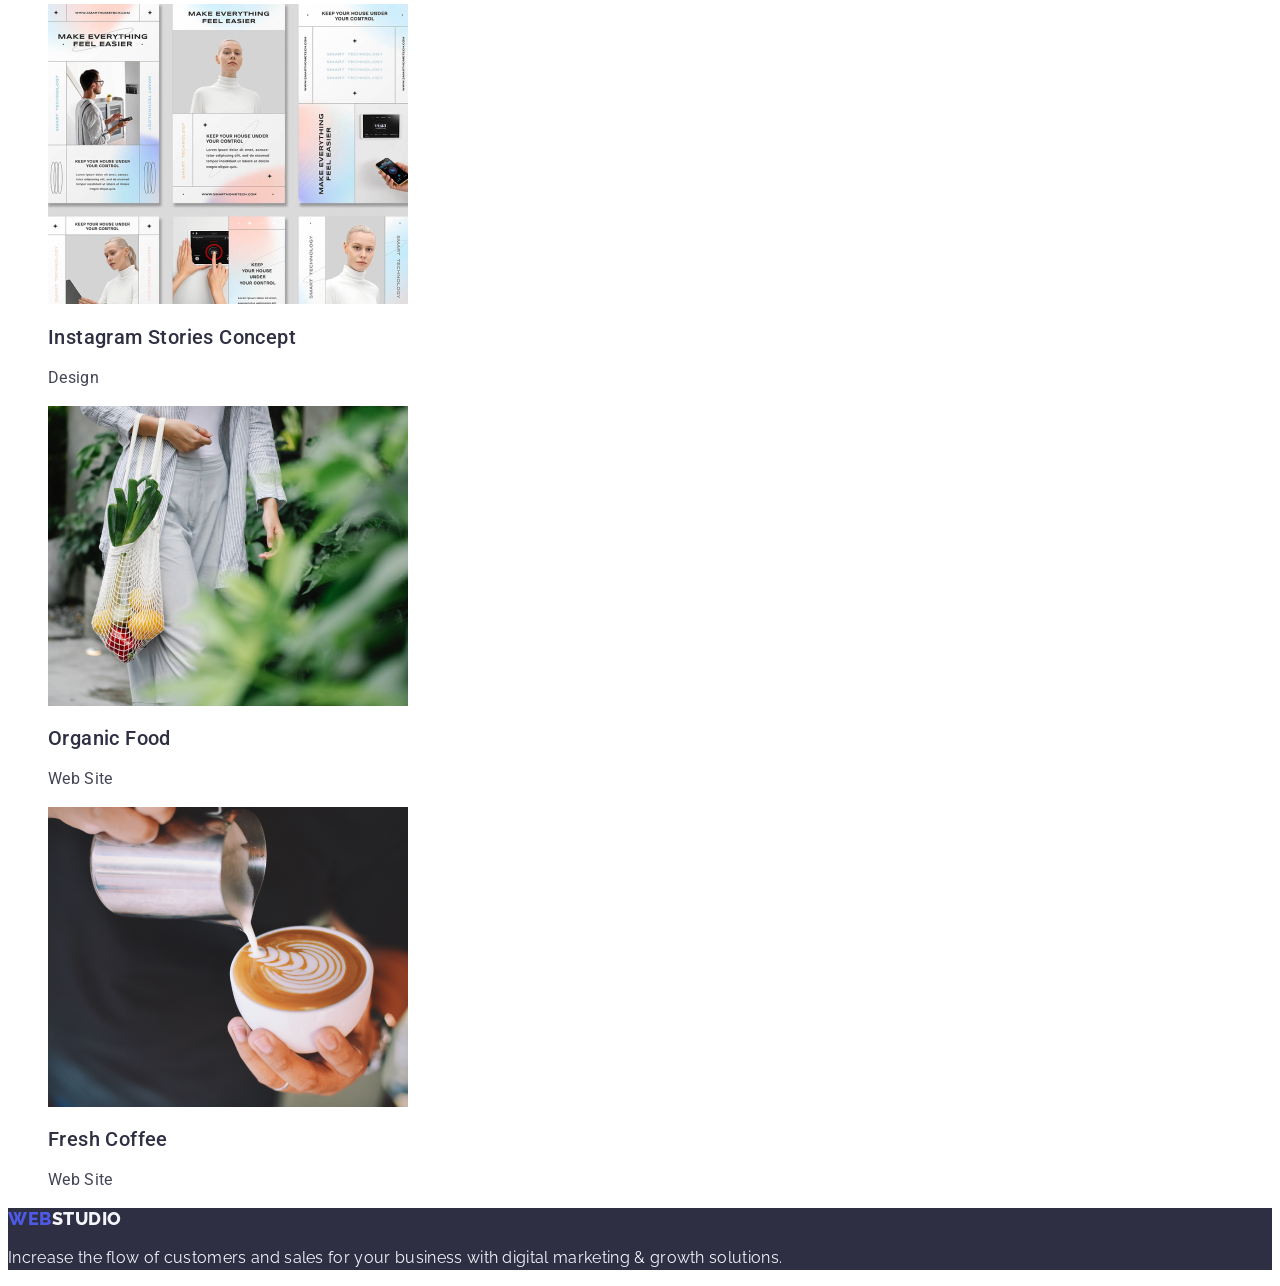
==== commit cf590718: "ass" ====
--- a/index.html
+++ b/index.html
@@ -1,106 +1,250 @@
 <!DOCTYPE html>
 <html lang="en">
-
-<head>
+  <head>
     <meta charset="UTF-8" />
     <meta http-equiv="X-UA-Compatible" content="IE=edge" />
     <meta name="viewport" content="width=device-width, initial-scale=1.0" />
     <title>Document</title>
-</head>
-
-<body>
+    <link rel="stylesheet" href="./css/styles.css" />
+    <link rel="stylesheet" href="https://cdnjs.com/libraries/modern-normalize">
+    <link rel="preconnect" href="https://fonts.googleapis.com" />
+    <link rel="preconnect" href="https://fonts.gstatic.com" crossorigin />
+    <link
+      href="https://fonts.googleapis.com/css2?family=Montserrat:wght@400;700&family=Roboto:wght@400;500;700&display=swap"
+      rel="stylesheet"
+    />
+    <link rel="preconnect" href="https://fonts.googleapis.com" />
+    <link rel="preconnect" href="https://fonts.gstatic.com" crossorigin />
+    <link
+      href="https://fonts.googleapis.com/css2?family=Montserrat:wght@400;700&family=Raleway:wght@800&family=Roboto:wght@400;500;700&display=swap"
+      rel="stylesheet"
+    />
+  </head>
+  <body>
     <!-- Header -->
-    <header>
-        <nav>
-            <a href="./index.html">WebStudio</a>
-            <ul>
-                <li><a href="">Studio</a></li>
-                <li><a href="">Portfolio</a></li>
-                <li><a href="">Contacts</a></li>
-            </ul>
-        </nav>
-        <address>
-            <ul>
-                <li><a href="mailto:info@devstudio.com">info@devstudio.com</a></li>
-                <li><a href="tel:+110001111111">+11 (000) 111-11-11</a></li>
-            </ul>
-        </address>
+    <header class="page-header">
+      <nav class="page-nav">
+        <a href="./index.html" class="logo link"
+          >Web<span class="studio-color">Studio</span></a
+        >
+        <ul class="menu list">
+          <li>
+            <a class="menu-item menu-link link" href="./index.html">Studio</a>
+          </li>
+          <li>
+            <a class="menu-item menu-link link" href="./portfolio.html"
+              >Portfolio</a
+            >
+          </li>
+          <li>
+            <a class="menu-item menu-link link" href="">Contacts</a>
+          </li>
+        </ul>
+      </nav>
+      <address class="address">
+        <ul class="list">
+          <li>
+            <a href="mailto:info@devstudio.com" class="link contact"
+              >info@devstudio.com</a
+            >
+          </li>
+          <li>
+            <a href="tel:+110001111111" class="link contact"
+              >+11 (000) 111-11-11</a
+            >
+          </li>
+        </ul>
+      </address>
     </header>
     <!-- Main -->
-    <main>
-        <!-- Square -->
-        <section>
-            <h1>Effective Solutions for Your Business</h1>
-            <button type="button">Order Service</button>
-        </section>
-        <section>
-            <h2>header</h2>
-            <ul>
-                <li>
-                    <h3>Strategy</h3>
-                    <p>
-                        Our goal is to identify the business problem to walk away with the
-                        perfect and creative solution.
-                    </p>
-                </li>
-                <li>
-                    <h3>Punctuality</h3>
-                    <p>
-                        Bring the key message to the brand's audience for the best price
-                        within the shortest possible time.
-                    </p>
-                </li>
-                <li>
-                    <h3>Diligence</h3>
-                    <p>
-                        Research and confirm brands with the strongest digital growth 
-                        opportunities and minimize risk.
-                    </p>
-                </li>
-                <li>
-                    <h3>Technologies</h3>
-                    <p>
-                        Design practice focused on digital experiences. We bring forth a
-                        deep passion for problem-solving.
-                    </p>
-                </li>
-            </ul>
-        </section>
-        <!-- Our Team -->
-        <section>
-            <h2>Our Team</h2>
-            <ul>
-                <li>
-                    <img src="./images/men-with-beard.jpg" width="264" alt="men with beard" />
-                    <h3>Mark Guerrero</h3>
-                    <p>Product Designer</p>
-                </li>
-                <li>
-                    <img src="./images/men-happy.jpg" width="264" alt="happy men" />
-                    <h3>Tom Ford</h3>
-                    <p>Frontend Developer</p>
-                </li>
-                <li>
-                    <img src="./images/woman.jpg" width="264" alt="woman" />
-                    <h3>Camila Garcia</h3>
-                    <p>Marketing</p>
-                </li>
-                <li>
-                    <img src="./images/men-happy-black-hair.jpg" width="264" alt="men with black hair" />
-                    <h3>Daniel Wilson</h3>
-                    <p>UI Designer</p>
-                </li>
-            </ul>
-        </section>
+    <main class="page-main">
+      <!-- Square -->
+      <section class="hero">
+        <h1 class="main-title">Effective Solutions for Your Business</h1>
+        <button type="button" class="hero-button">Order Service</button>
+      </section>
+      <section>
+        <h2 class="hidden-title"></h2>
+        <ul class="list">
+          <li>
+            <h3 class="small-title">Strategy</h3>
+            <p class="small-descr">
+              Our goal is to identify the business problem to walk away with the
+              perfect and creative solution.
+            </p>
+          </li>
+          <li>
+            <h3 class="small-title">Punctuality</h3>
+            <p class="small-descr">
+              Bring the key message to the brand's audience for the best price
+              within the shortest possible time.
+            </p>
+          </li>
+          <li>
+            <h3 class="small-title">Diligence</h3>
+            <p class="small-descr">
+              Research and confirm brands that present the strongest digital
+              growth opportunities and minimize risk.
+            </p>
+          </li>
+          <li>
+            <h3 class="small-title">Technologies</h3>
+            <p class="small-descr">
+              Design practice focused on digital experiences. We bring forth a
+              deep passion for problem-solving.
+            </p>
+          </li>
+        </ul>
+      </section>
+      <!-- Our Team -->
+      <section class="our-team">
+        <h2 class="secondary-title">Our Team</h2>
+        <ul class="list">
+          <li class="our-team-list-item">
+            <img
+              src="./images/men-with-beard.jpg"
+              width="264"
+              alt="men with beard"
+            />
+            <h3 class="small-title">Mark Guerrero</h3>
+            <p class="small-descr">Product Designer</p>
+          </li>
+          <li class="our-team-list-item">
+            <img src="./images/men-happy.jpg" width="264" alt="happy men" />
+            <h3 class="small-title">Tom Ford</h3>
+            <p class="small-descr">Frontend Developer</p>
+          </li>
+          <li class="our-team-list-item">
+            <img src="./images/woman.jpg" width="264" alt="woman" />
+            <h3 class="small-title">Camila Garcia</h3>
+            <p class="small-descr">Marketing</p>
+          </li>
+          <li class="our-team-list-item">
+            <img
+              src="./images/men-happy-black-hair.jpg"
+              width="264"
+              alt="men with black hair"
+            />
+            <h3 class="small-title">Daniel Wilson</h3>
+            <p class="small-descr">UI Designer</p>
+          </li>
+        </ul>
+      </section>
+      <section>
+        <!-- Images -->
+        <h2 class="secondary-title">Our Portfolio</h2>
+        <ul class="list">
+          <li>
+            <a class="portfolio-list-item link" href=""
+              ><img
+                src="./images/Banking-app-interface-concept.jpg"
+                alt="Banking App Interface Concept"
+                width="360"
+              />
+              <h2 class="small-title">Banking App Interface Concept</h2>
+              <p class="small-descr">App</p>
+            </a>
+          </li>
+          <li>
+            <a class="portfolio-list-item link" href=""
+              ><img
+                src="./images/cashless-payment.jpg"
+                alt="Cashless Payment"
+                width="360"
+              />
+              <h2 class="small-title">Cashless Payment</h2>
+              <p class="small-descr">Marketing</p>
+            </a>
+          </li>
+          <li>
+            <a class="portfolio-list-item link" href=""
+              ><img
+                src="./images/meditation-app.jpg"
+                alt="Meditation App"
+                width="360"
+              />
+              <h2 class="small-title">Meditation App</h2>
+              <p class="small-descr">App</p>
+            </a>
+          </li>
+          <li>
+            <a class="portfolio-list-item link" href=""
+              ><img
+                src="./images/taxi-service.jpg"
+                alt="Taxi Service"
+                width="360"
+              />
+              <h2 class="small-title">Taxi Service</h2>
+              <p class="small-descr">Marketing</p>
+            </a>
+          </li>
+          <li>
+            <a class="portfolio-list-item link" href=""
+              ><img
+                src="./images/screen-illustration.jpg"
+                alt="Screen Illustrations"
+                width="360"
+              />
+              <h2 class="small-title">Screen Illustrations</h2>
+              <p class="small-descr">Design</p>
+            </a>
+          </li>
+          <li>
+            <a class="portfolio-list-item link" href=""
+              ><img
+                src="./images/online-courses.jpg"
+                alt="Online Courses"
+                width="360"
+              />
+              <h2 class="small-title">Online Courses</h2>
+              <p class="small-descr">Marketing</p>
+            </a>
+          </li>
+          <li>
+            <a class="portfolio-list-item link" href=""
+              ><img
+                src="./images/instagram-stories-concept.jpg"
+                alt="Instagram Stories Concept"
+                width="360"
+              />
+              <h2 class="small-title">Instagram Stories Concept</h2>
+              <p class="small-descr">Design</p>
+            </a>
+          </li>
+          <li>
+            <a class="portfolio-list-item link" href=""
+              ><img
+                src="./images/organic-food.jpg"
+                alt="Organic Food"
+                width="360"
+              />
+              <h2 class="small-title">Organic Food</h2>
+              <p class="small-descr">Web Site</p>
+            </a>
+          </li>
+          <li>
+            <a class="portfolio-list-item link" href=""
+              ><img
+                src="./images/fresh-coffee.jpg"
+                alt="Fresh Coffee"
+                width="360"
+              />
+              <h2 class="small-title">Fresh Coffee</h2>
+              <p class="small-descr">Web Site</p>
+            </a>
+          </li>
+        </ul>
+      </section>
     </main>
     <!-- Footer -->
-    <footer>
-        <a href="./index.html">WebStudio</a>
-        <p>
-            Increase the flow of customers and sales for your business with digital
-            marketing & growth solutions.
-        </p>
+    <footer class="page-footer">
+      <a href="./index.html" class="logo link"
+        >Web<span class="studio-color-dark-theme">Studio</span></a
+      >
+      <p class="small-descr small-descr-dark-theme">
+        Increase the flow of customers and sales for your business with digital
+        marketing & growth solutions.
+      </p>
     </footer>
-</body>
-
+  </body>
 </html>
--- a/css/styles.css
+++ b/css/styles.css
@@ -0,0 +1,187 @@
+body {
+  font-family: "Roboto", sans-serif;
+  color: #434455;
+  background-color: var(--background-color);
+}
+
+/* ==================ELEMENTS================== */
+:root {
+  --small-text-color: #2e2f42;
+  --background-color: #ffffff;
+}
+/* ==================COMPONENTS================== */
+.secondary-title {
+  font-size: 36px;
+  line-height: 1.11;
+  /* identical to box height, or 111% */
+
+  text-align: center;
+  letter-spacing: 0.02em;
+  text-transform: capitalize;
+
+  color: var(--small-text-color);
+}
+.studio-color {
+  color: var(--small-text-color);
+}
+.small-title {
+  font-style: normal;
+  font-weight: 500;
+  font-size: 20px;
+  line-height: 1.2;
+
+  letter-spacing: 0.02em;
+  color: var(--small-text-color);
+}
+.small-descr {
+  font-style: normal;
+  font-weight: 400;
+  font-size: 16px;
+  line-height: 1.5;
+  /* or 150% */
+
+  letter-spacing: 0.02em;
+
+  /* SLATE */
+
+  color: #434455;
+}
+.small-descr-dark-theme {
+  color: #f4f4fd;
+}
+.studio-color-dark-theme {
+  color: #f4f4fd;
+}
+
+/* ==================Header================== */
+
+.logo {
+  font-family: "Raleway", sans-serif;
+  font-weight: 800;
+  font-size: 18px;
+  letter-spacing: 0.03em;
+  line-height: 1.17;
+  text-decoration: none;
+  text-transform: uppercase;
+  color: #4d5ae5;
+}
+.menu-item {
+  font-weight: 500;
+  font-size: 16px;
+  line-height: 1.5;
+  letter-spacing: 0.02em;
+  color: var(--small-text-color);
+}
+.contact {
+  font-style: normal;
+  font-weight: 400;
+  font-size: 16px;
+  line-height: 1.5;
+
+  letter-spacing: 0.02em;
+  color: #434455;
+}
+
+.menu-link:hover,
+.menu-link:focus,
+.menu-item:hover,
+.menu-item:focus,
+.contact:hover,
+.contact:focus {
+  color: #404bbf;
+}
+.list {
+  list-style: none;
+}
+.link {
+  text-decoration: none;
+}
+.menu-link {
+  color: var(--small-text-color);
+}
+
+/* ==================Hero================== */
+.hero {
+  background-color: var(--small-text-color);
+}
+.main-title {
+  text-align: center;
+  font-size: 56px;
+  line-height: 1.07;
+  letter-spacing: 0.02em;
+
+  color: #ffffff;
+}
+.hero-button {
+  width: 169px;
+  height: 56px;
+
+  font-family: "Roboto", sans-serif;
+  font-style: normal;
+  background: #4d5ae5;
+  box-shadow: 0px 4px 4px rgba(0, 0, 0, 0.15);
+  border-radius: 4px;
+
+  font-weight: 500;
+  font-size: 16px;
+  line-height: 1.5;
+  letter-spacing: 0.04em;
+  cursor: pointer;
+
+  color: white;
+}
+.hero-button:hover,
+.hero-button:focus {
+  background-color: #404bbf;
+}
+.address {
+  font-style: normal;
+}
+
+/* ==================MAIN================== */
+.our-team {
+  background-color: #f4f4fd;
+}
+.our-team-list-item {
+  background-color: #ffffff;
+}
+
+/* ==================FOOTER================== */
+
+.page-footer {
+  font-family: "Raleway", sans-serif;
+  line-height: 1.17;
+  letter-spacing: 0.03;
+  color: #4d5ae5;
+
+  /* NAVY BLUE */
+
+  background: var(--small-text-color);
+}
+
+/* ==================PORTFOLIO================== */
+.navigation-button {
+  font-family: "Roboto", sans-serif;
+  font-style: normal;
+
+  font-weight: 500;
+  font-size: 16px;
+  line-height: 1.5;
+  letter-spacing: 0.04em;
+  cursor: pointer;
+
+  /* CLOUD */
+
+  background: #f4f4fd;
+  /* CORNFLOWER */
+
+  border: 1px solid #e7e9fc;
+  border-radius: 4px;
+
+  color: #4d5ae5;
+}
+.navigation-button:hover,
+.navigation-button:focus {
+  color: #ffffff;
+  background-color: #404bbf;
+}
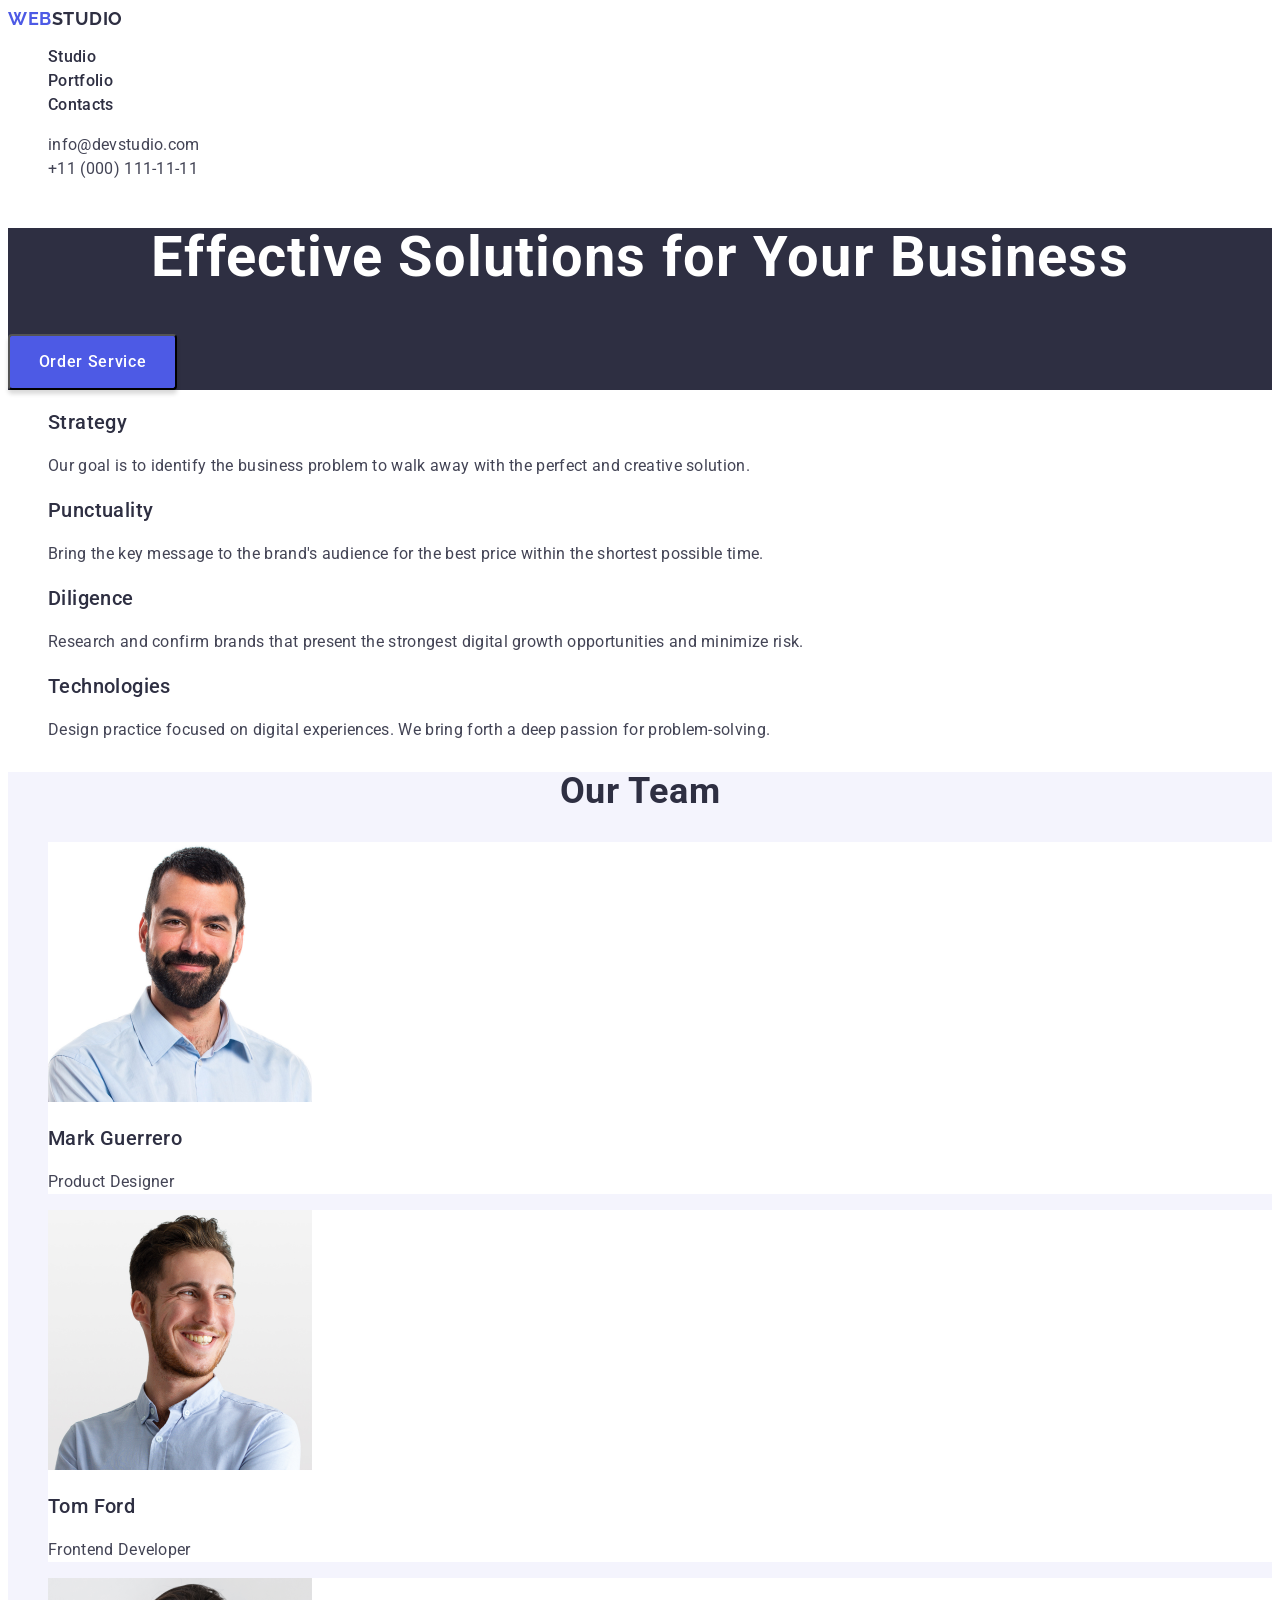
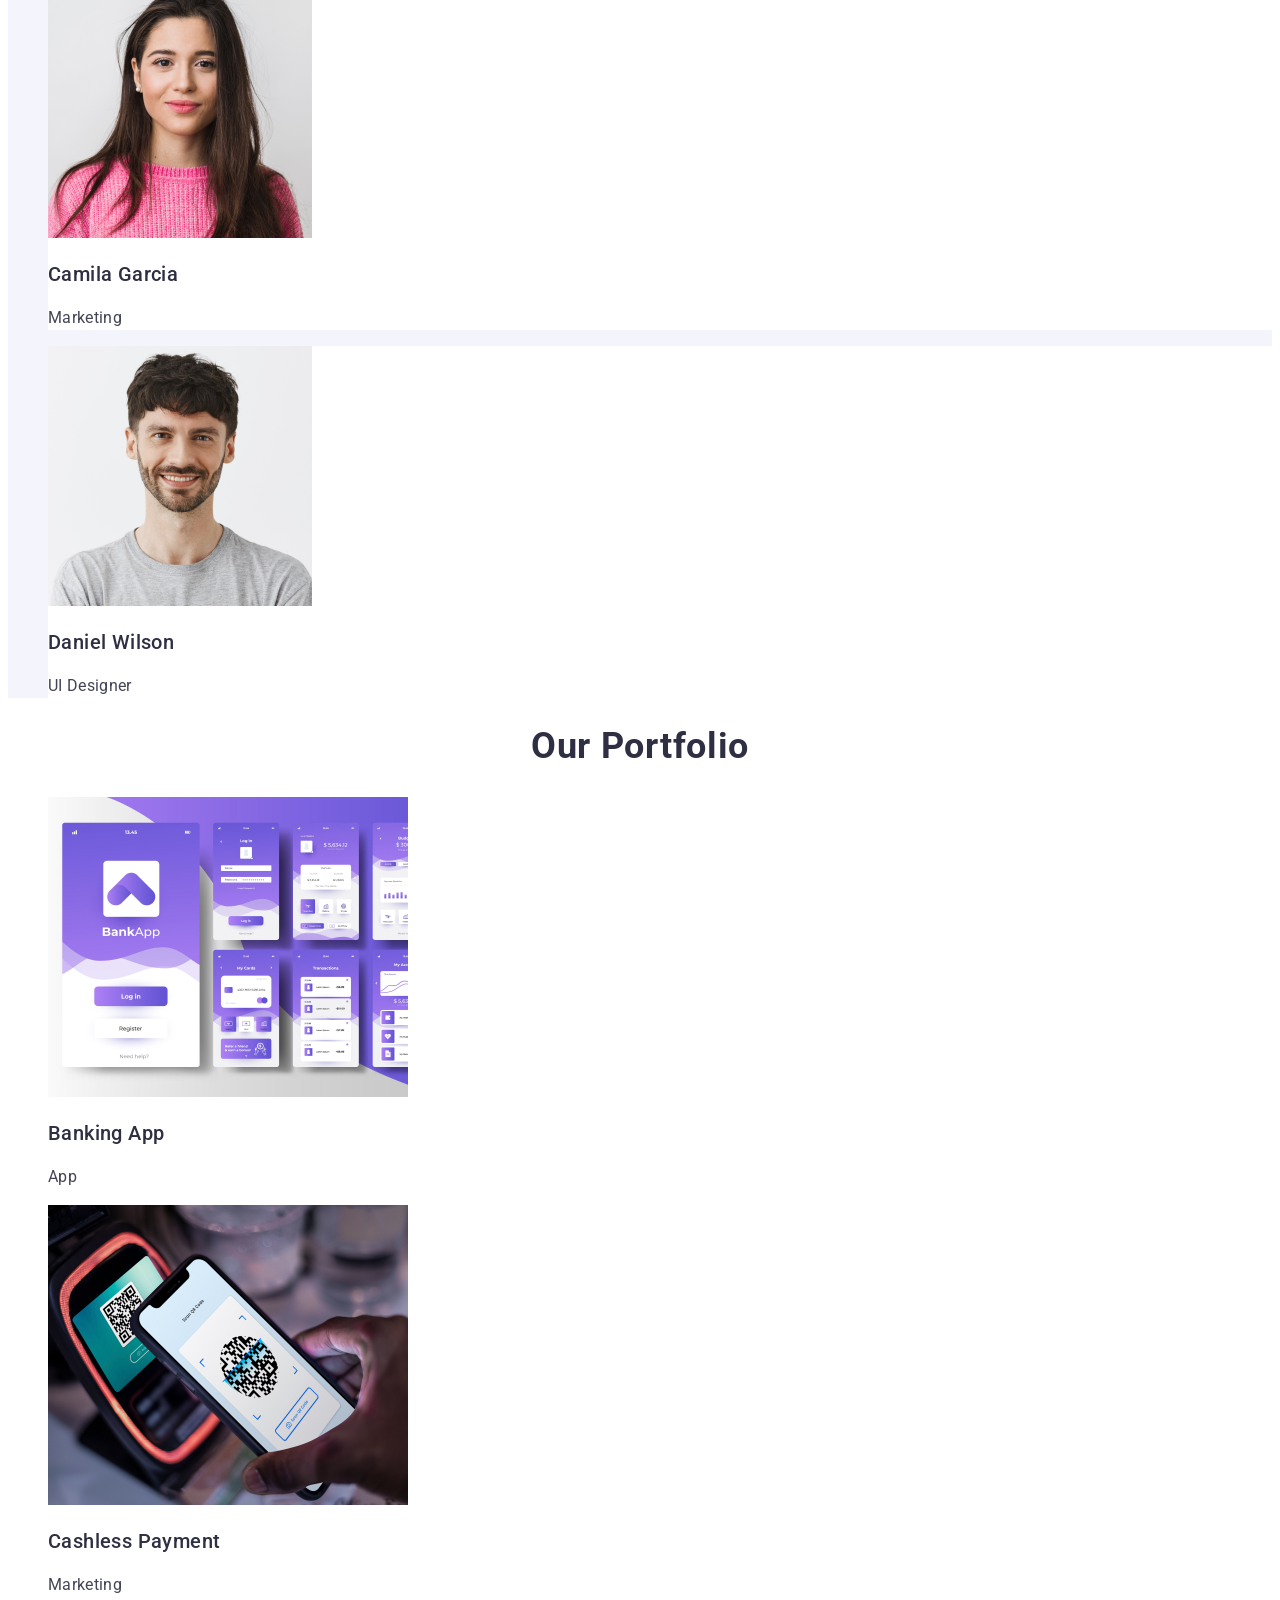
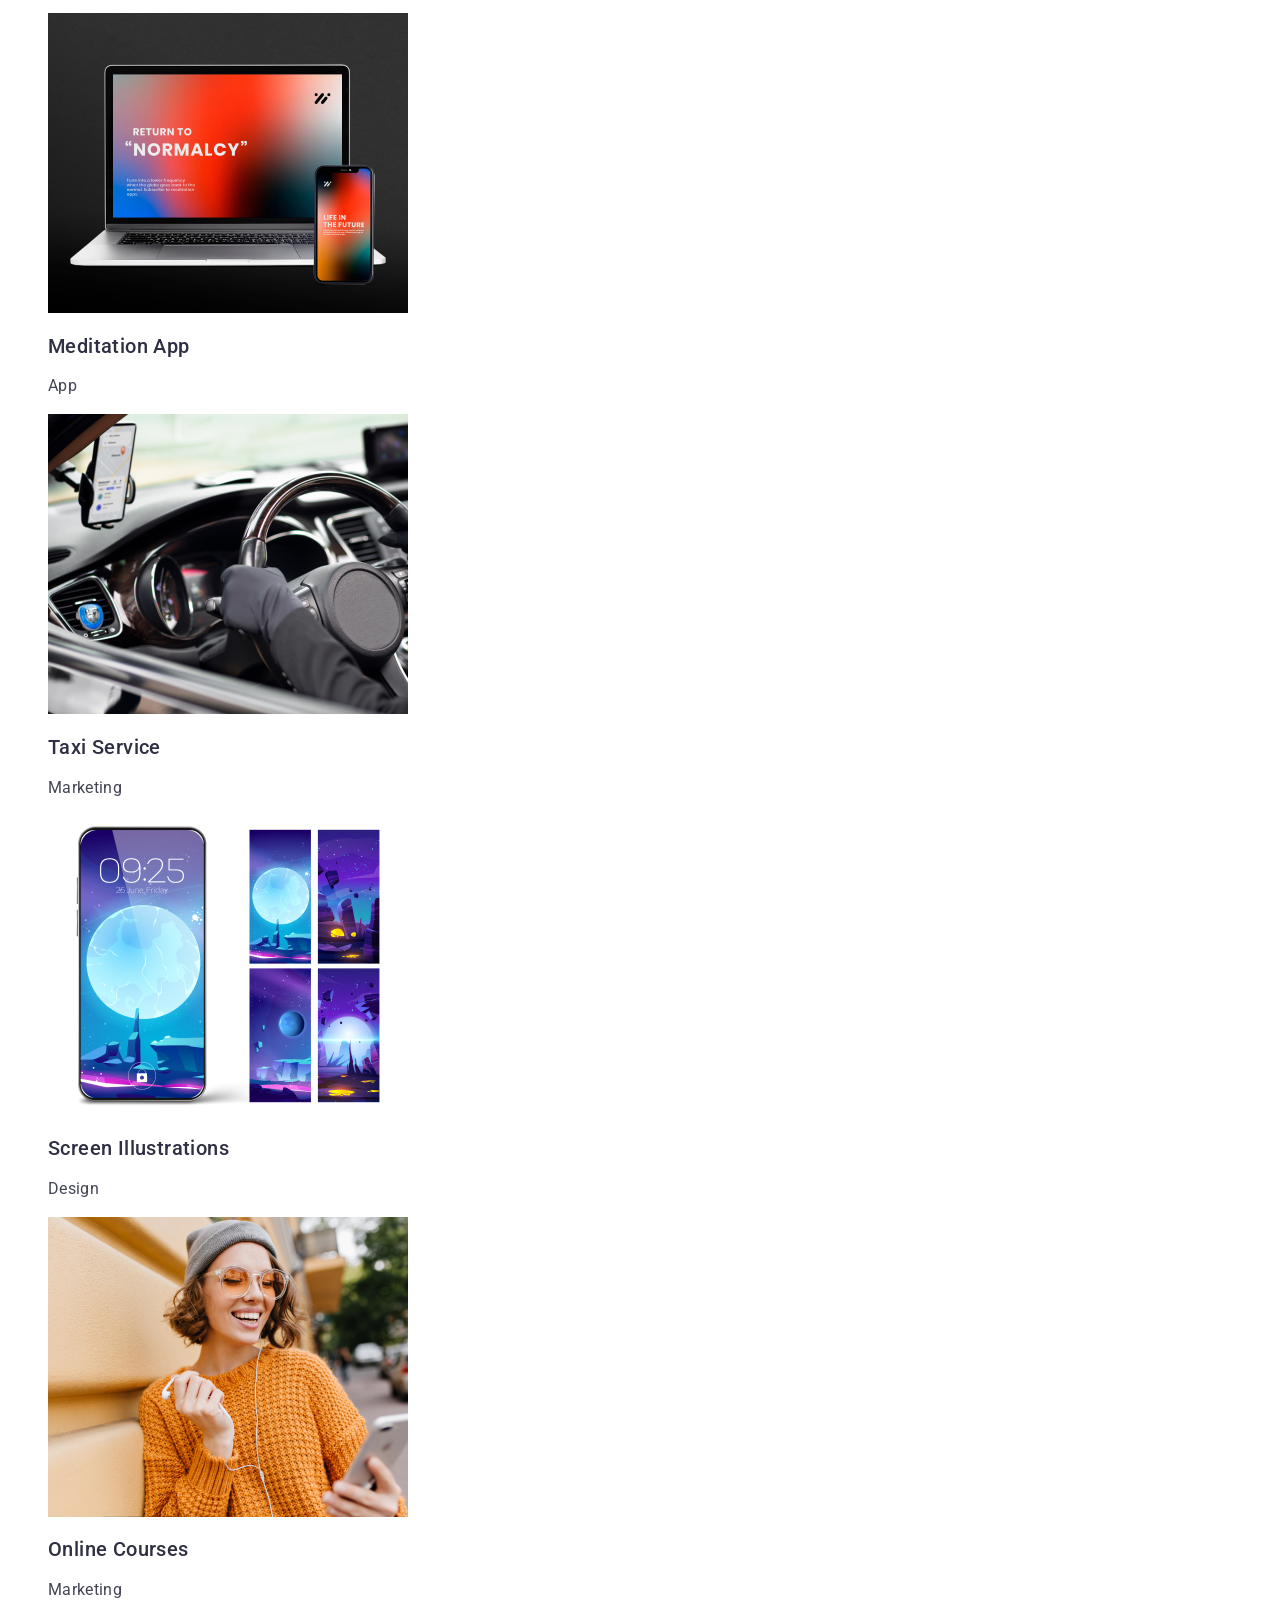
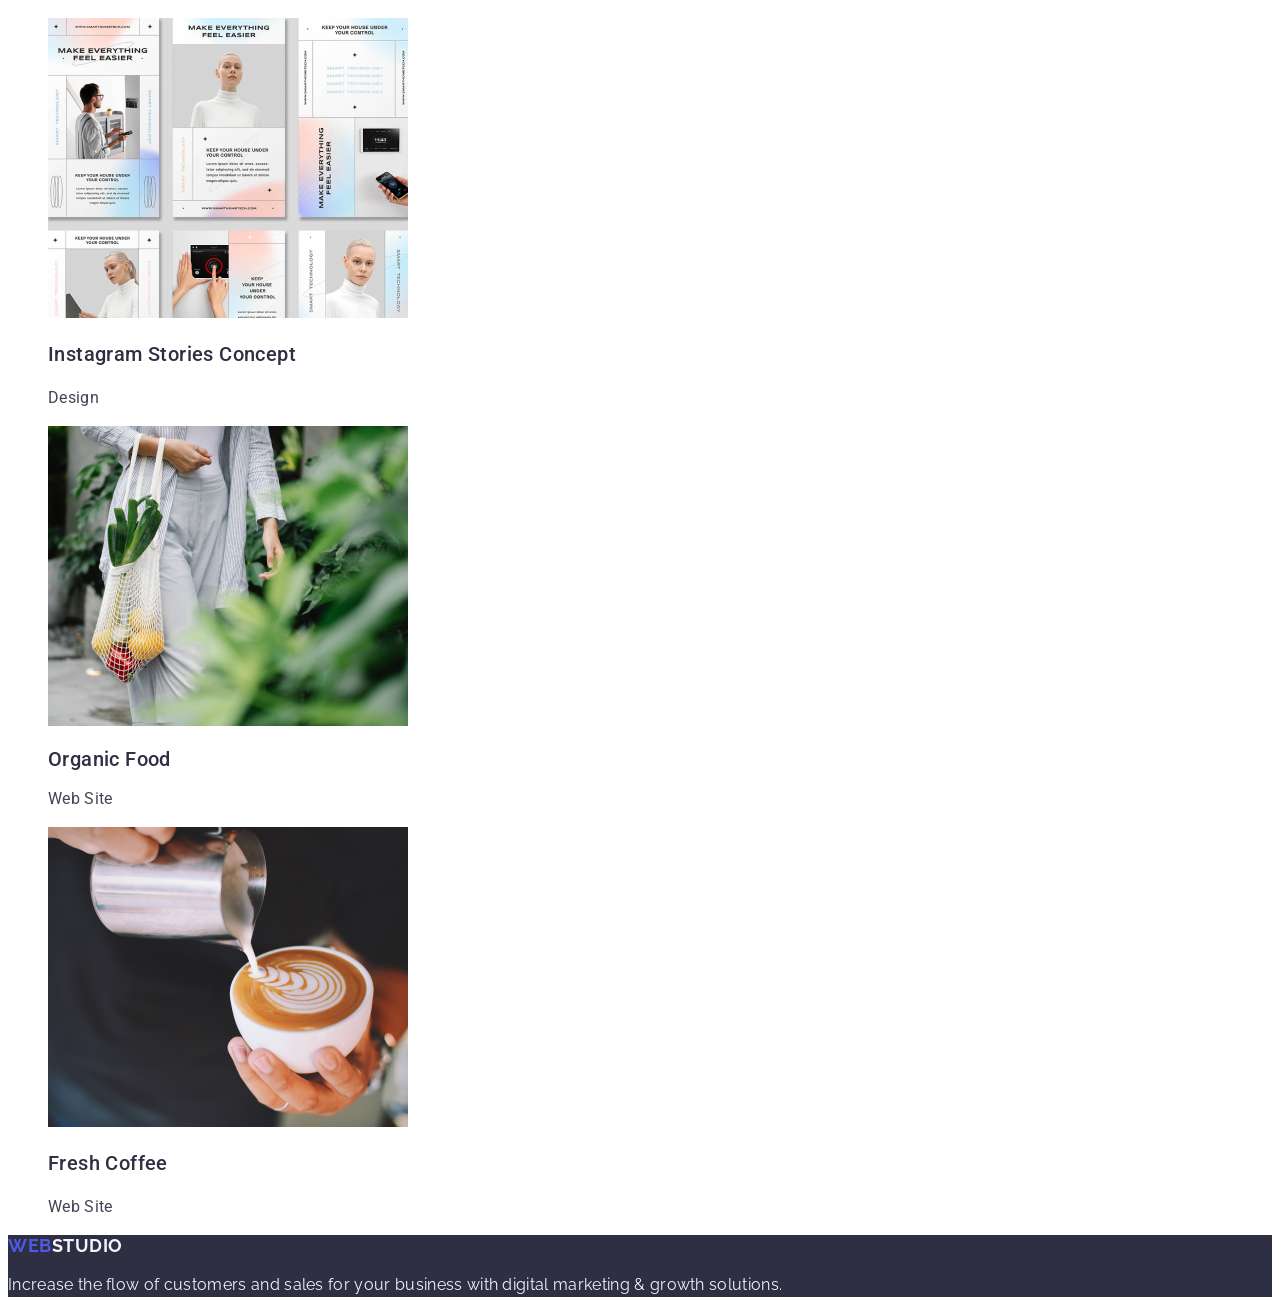
==== commit 8e5e86f4: "ass" ====
--- a/index.html
+++ b/index.html
@@ -6,7 +6,10 @@
     <meta name="viewport" content="width=device-width, initial-scale=1.0" />
     <title>Document</title>
     <link rel="stylesheet" href="./css/styles.css" />
-    <link rel="stylesheet" href="https://cdnjs.com/libraries/modern-normalize">
+    <link
+      rel="stylesheet"
+      href="https://cdnjs.com/libraries/modern-normalize"
+    />
     <link rel="preconnect" href="https://fonts.googleapis.com" />
     <link rel="preconnect" href="https://fonts.gstatic.com" crossorigin />
     <link
@@ -32,9 +35,7 @@
             <a class="menu-item menu-link link" href="./index.html">Studio</a>
           </li>
           <li>
-            <a class="menu-item menu-link link" href="./portfolio.html"
-              >Portfolio</a
-            >
+            <a class="menu-item menu-link link" href="">Portfolio</a>
           </li>
           <li>
             <a class="menu-item menu-link link" href="">Contacts</a>
@@ -135,103 +136,85 @@
         <h2 class="secondary-title">Our Portfolio</h2>
         <ul class="list">
           <li>
-            <a class="portfolio-list-item link" href=""
-              ><img
-                src="./images/Banking-app-interface-concept.jpg"
-                alt="Banking App Interface Concept"
-                width="360"
-              />
-              <h2 class="small-title">Banking App Interface Concept</h2>
-              <p class="small-descr">App</p>
-            </a>
-          </li>
-          <li>
-            <a class="portfolio-list-item link" href=""
-              ><img
-                src="./images/cashless-payment.jpg"
-                alt="Cashless Payment"
-                width="360"
-              />
-              <h2 class="small-title">Cashless Payment</h2>
-              <p class="small-descr">Marketing</p>
-            </a>
-          </li>
-          <li>
-            <a class="portfolio-list-item link" href=""
-              ><img
-                src="./images/meditation-app.jpg"
-                alt="Meditation App"
-                width="360"
-              />
-              <h2 class="small-title">Meditation App</h2>
-              <p class="small-descr">App</p>
-            </a>
-          </li>
-          <li>
-            <a class="portfolio-list-item link" href=""
-              ><img
-                src="./images/taxi-service.jpg"
-                alt="Taxi Service"
-                width="360"
-              />
-              <h2 class="small-title">Taxi Service</h2>
-              <p class="small-descr">Marketing</p>
-            </a>
-          </li>
-          <li>
-            <a class="portfolio-list-item link" href=""
-              ><img
-                src="./images/screen-illustration.jpg"
-                alt="Screen Illustrations"
-                width="360"
-              />
-              <h2 class="small-title">Screen Illustrations</h2>
-              <p class="small-descr">Design</p>
-            </a>
-          </li>
-          <li>
-            <a class="portfolio-list-item link" href=""
-              ><img
-                src="./images/online-courses.jpg"
-                alt="Online Courses"
-                width="360"
-              />
-              <h2 class="small-title">Online Courses</h2>
-              <p class="small-descr">Marketing</p>
-            </a>
-          </li>
-          <li>
-            <a class="portfolio-list-item link" href=""
-              ><img
-                src="./images/instagram-stories-concept.jpg"
-                alt="Instagram Stories Concept"
-                width="360"
-              />
-              <h2 class="small-title">Instagram Stories Concept</h2>
-              <p class="small-descr">Design</p>
-            </a>
-          </li>
-          <li>
-            <a class="portfolio-list-item link" href=""
-              ><img
-                src="./images/organic-food.jpg"
-                alt="Organic Food"
-                width="360"
-              />
-              <h2 class="small-title">Organic Food</h2>
-              <p class="small-descr">Web Site</p>
-            </a>
-          </li>
-          <li>
-            <a class="portfolio-list-item link" href=""
-              ><img
-                src="./images/fresh-coffee.jpg"
-                alt="Fresh Coffee"
-                width="360"
-              />
-              <h2 class="small-title">Fresh Coffee</h2>
-              <p class="small-descr">Web Site</p>
-            </a>
+            <img
+              src="./images/Banking-app-interface-concept.jpg"
+              alt="Banking App Interface Concept"
+              width="360"
+            />
+            <h3 class="small-title">Banking App</h3>
+            <p class="small-descr">App</p>
+          </li>
+          <li>
+            <img
+              src="./images/cashless-payment.jpg"
+              alt="Cashless Payment"
+              width="360"
+            />
+            <h3 class="small-title">Cashless Payment</h3>
+            <p class="small-descr">Marketing</p>
+          </li>
+          <li>
+            <img
+              src="./images/meditation-app.jpg"
+              alt="Meditation App"
+              width="360"
+            />
+            <h2 class="small-title">Meditation App</h2>
+            <p class="small-descr">App</p>
+          </li>
+          <li>
+            <img
+              src="./images/taxi-service.jpg"
+              alt="Taxi Service"
+              width="360"
+            />
+            <h2 class="small-title">Taxi Service</h2>
+            <p class="small-descr">Marketing</p>
+          </li>
+          <li>
+            <img
+              src="./images/screen-illustration.jpg"
+              alt="Screen Illustrations"
+              width="360"
+            />
+            <h2 class="small-title">Screen Illustrations</h2>
+            <p class="small-descr">Design</p>
+          </li>
+          <li>
+            <img
+              src="./images/online-courses.jpg"
+              alt="Online Courses"
+              width="360"
+            />
+            <h2 class="small-title">Online Courses</h2>
+            <p class="small-descr">Marketing</p>
+          </li>
+          <li>
+            <img
+              src="./images/instagram-stories-concept.jpg"
+              alt="Instagram Stories Concept"
+              width="360"
+            />
+            <h3 class="small-title">Instagram Stories Concept</h3>
+            <p class="small-descr">Design</p>
+          </li>
+          <li>
+            <img
+              src="./images/organic-food.jpg"
+              alt="Organic Food"
+              width="360"
+            />
+            <h2 class="small-title">Organic Food</h2>
+            <p class="small-descr">Web Site</p>
+          </li>
+          <li>
+            <img
+              src="./images/fresh-coffee.jpg"
+              alt="Fresh Coffee"
+              width="360"
+            />
+            <h3 class="small-title">Fresh Coffee</h3>
+            <p class="small-descr">Web Site</p>
           </li>
         </ul>
       </section>
@@ -247,4 +230,4 @@
       </p>
     </footer>
   </body>
-</html>+</html>
--- a/css/styles.css
+++ b/css/styles.css
@@ -57,7 +57,7 @@
 
 .logo {
   font-family: "Raleway", sans-serif;
-  font-weight: 800;
+  font-weight: 700;
   font-size: 18px;
   letter-spacing: 0.03em;
   line-height: 1.17;
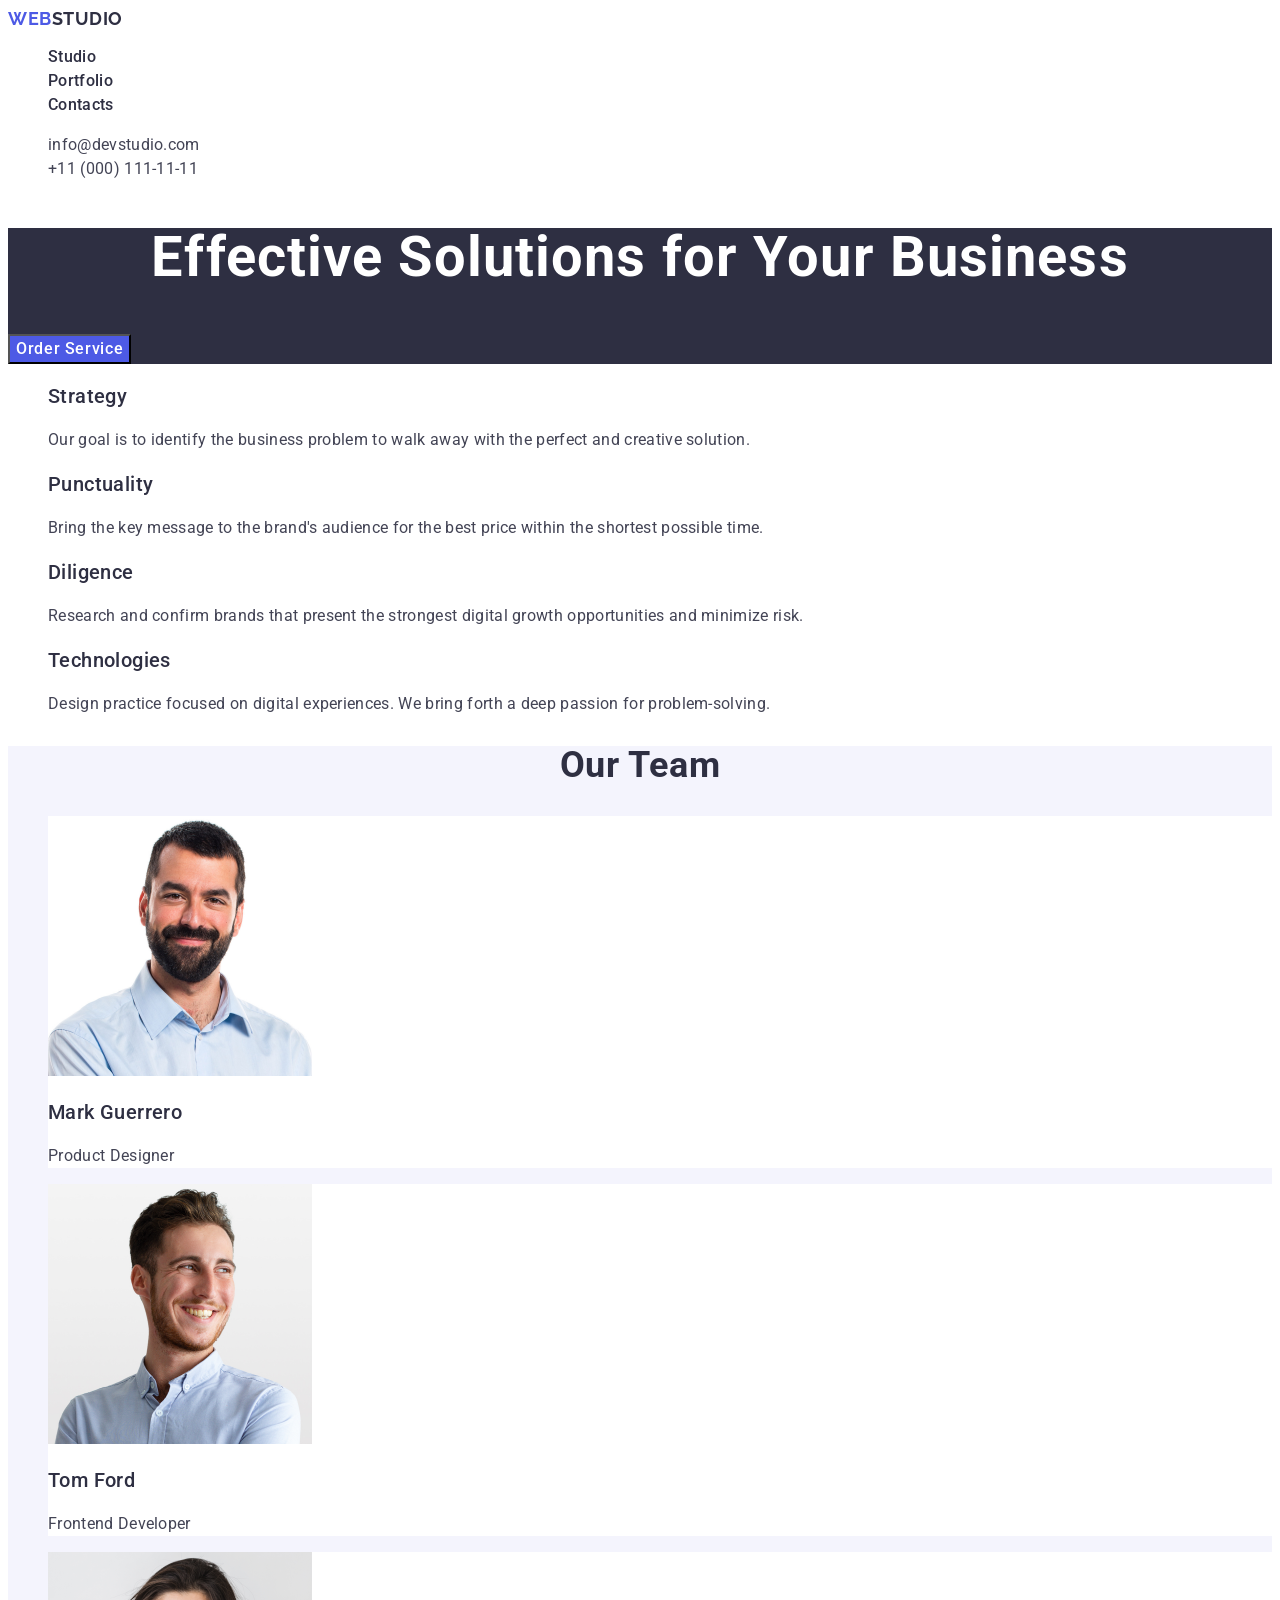
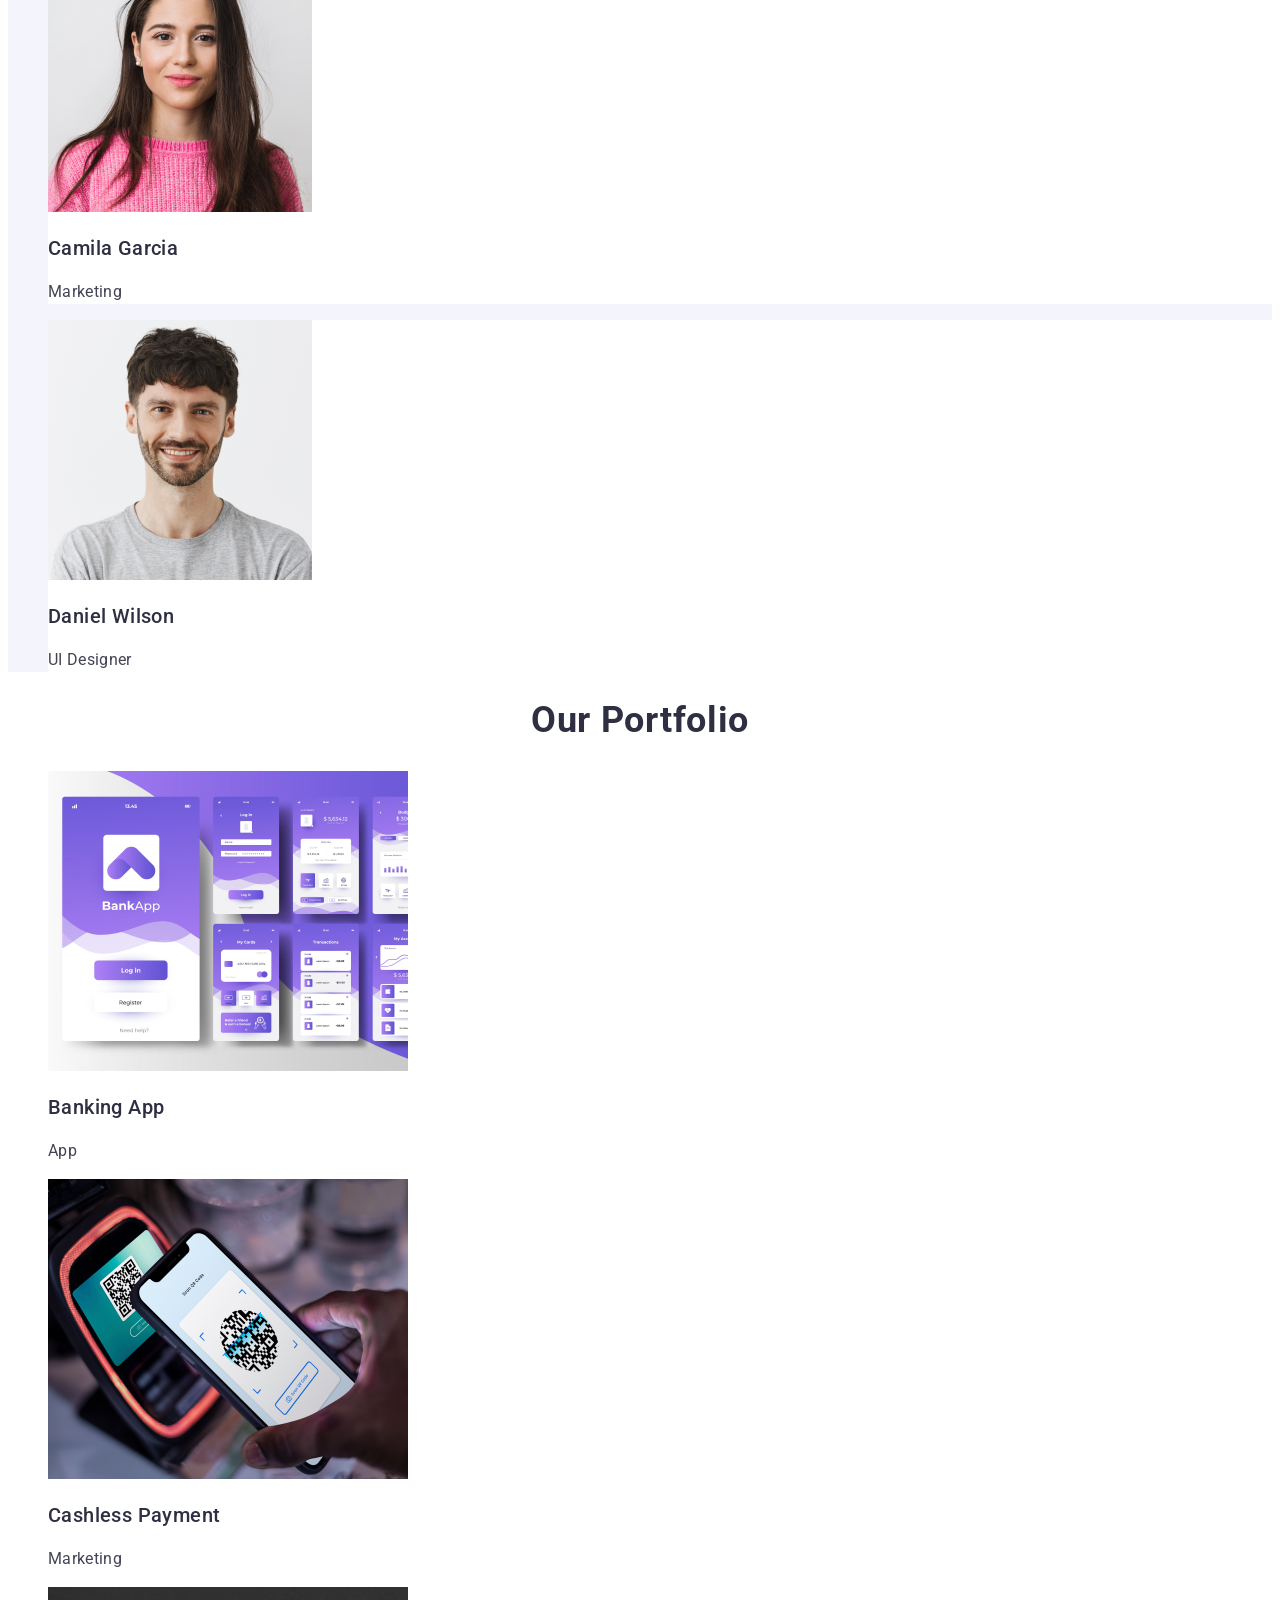
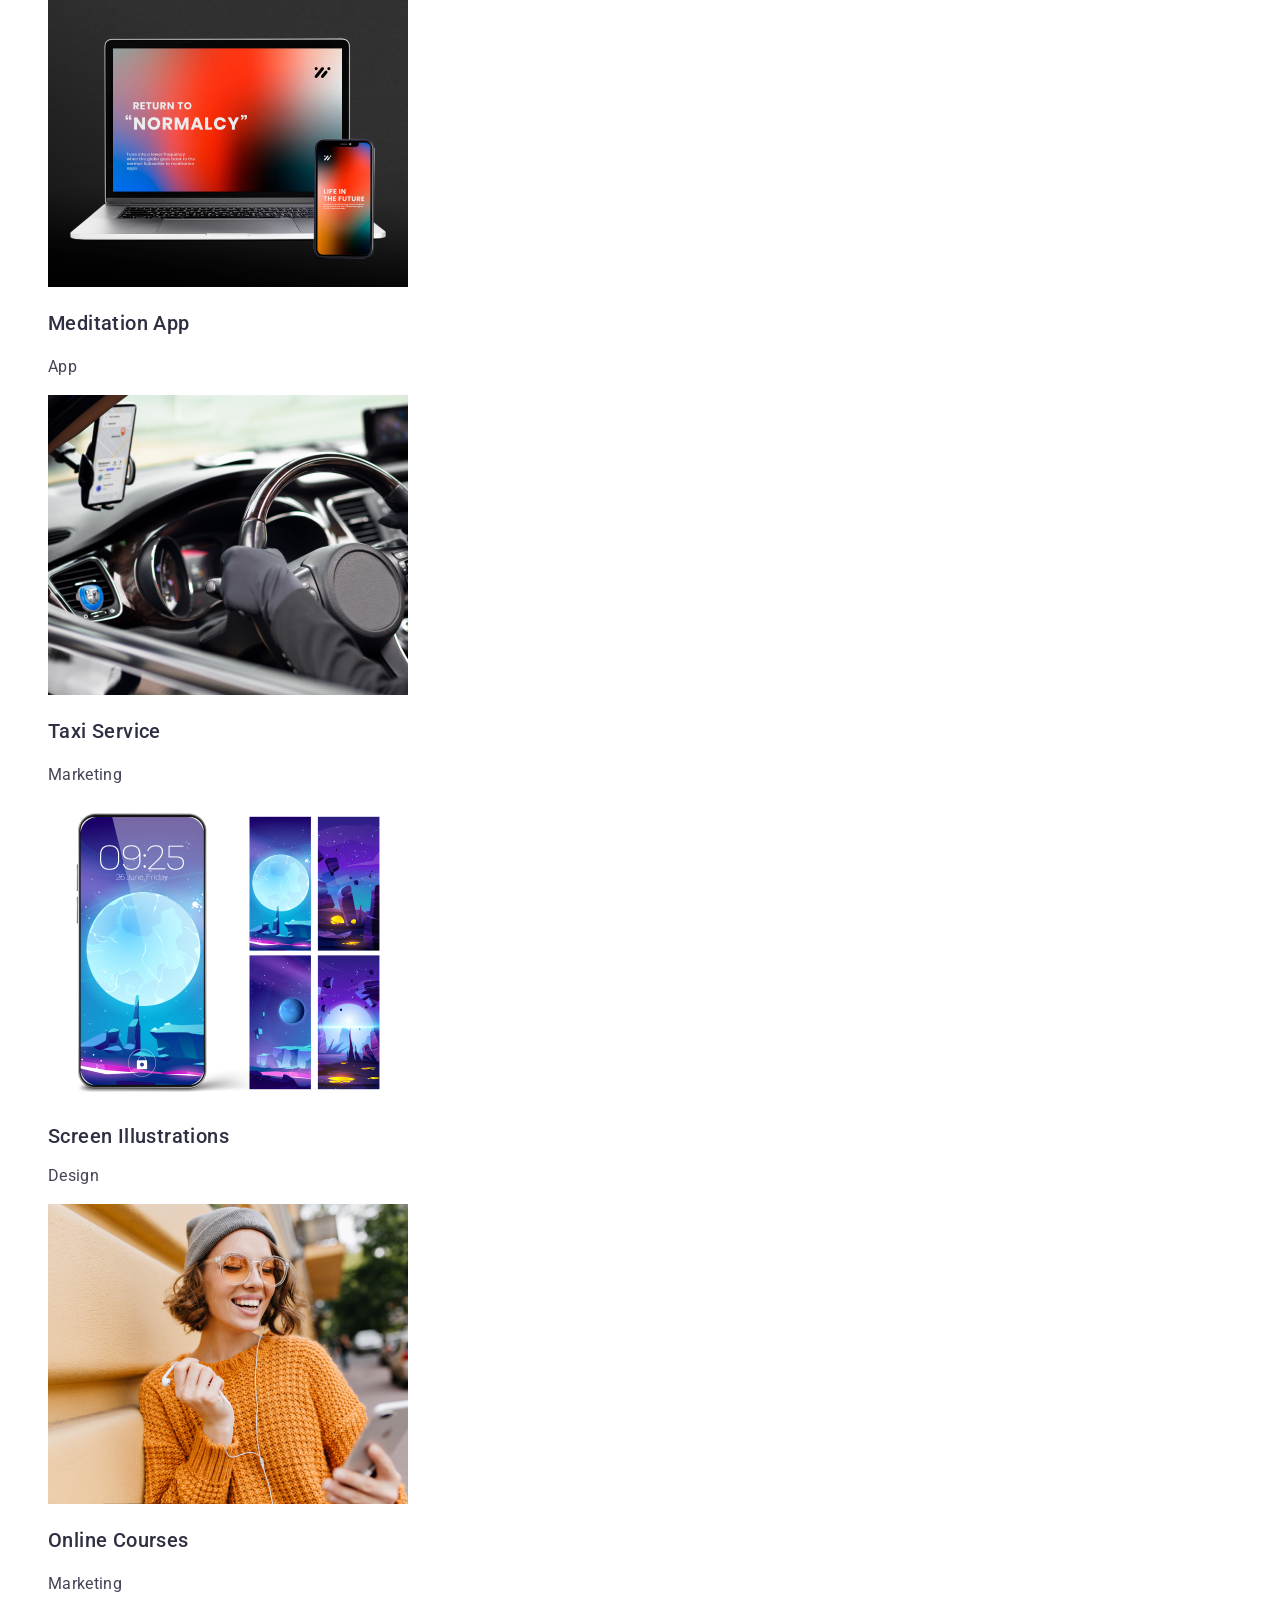
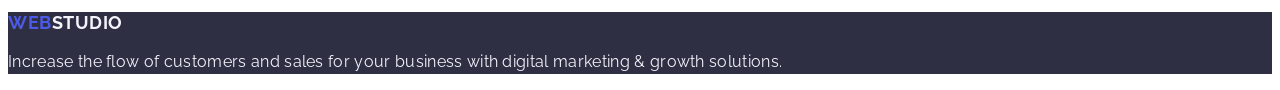
==== commit 682d78b8: "ass" ====
--- a/index.html
+++ b/index.html
@@ -137,7 +137,7 @@
         <ul class="list">
           <li>
             <img
-              src="./images/Banking-app-interface-concept.jpg"
+              src="./images/banking-app-interface-concept.jpg"
               alt="Banking App Interface Concept"
               width="360"
             />
@@ -159,7 +159,7 @@
               alt="Meditation App"
               width="360"
             />
-            <h2 class="small-title">Meditation App</h2>
+            <h3 class="small-title">Meditation App</h3>
             <p class="small-descr">App</p>
           </li>
           <li>
@@ -168,7 +168,7 @@
               alt="Taxi Service"
               width="360"
             />
-            <h2 class="small-title">Taxi Service</h2>
+            <h3 class="small-title">Taxi Service</h3>
             <p class="small-descr">Marketing</p>
           </li>
           <li>
@@ -186,35 +186,8 @@
               alt="Online Courses"
               width="360"
             />
-            <h2 class="small-title">Online Courses</h2>
-            <p class="small-descr">Marketing</p>
-          </li>
-          <li>
-            <img
-              src="./images/instagram-stories-concept.jpg"
-              alt="Instagram Stories Concept"
-              width="360"
-            />
-            <h3 class="small-title">Instagram Stories Concept</h3>
-            <p class="small-descr">Design</p>
-          </li>
-          <li>
-            <img
-              src="./images/organic-food.jpg"
-              alt="Organic Food"
-              width="360"
-            />
-            <h2 class="small-title">Organic Food</h2>
-            <p class="small-descr">Web Site</p>
-          </li>
-          <li>
-            <img
-              src="./images/fresh-coffee.jpg"
-              alt="Fresh Coffee"
-              width="360"
-            />
-            <h3 class="small-title">Fresh Coffee</h3>
-            <p class="small-descr">Web Site</p>
+            <h3 class="small-title">Online Courses</h3>
+            <p class="small-descr">Marketing</p>
           </li>
         </ul>
       </section>
--- a/css/styles.css
+++ b/css/styles.css
@@ -113,14 +113,10 @@
   color: #ffffff;
 }
 .hero-button {
-  width: 169px;
-  height: 56px;
 
   font-family: "Roboto", sans-serif;
   font-style: normal;
   background: #4d5ae5;
-  box-shadow: 0px 4px 4px rgba(0, 0, 0, 0.15);
-  border-radius: 4px;
 
   font-weight: 500;
   font-size: 16px;
@@ -175,8 +171,6 @@
   background: #f4f4fd;
   /* CORNFLOWER */
 
-  border: 1px solid #e7e9fc;
-  border-radius: 4px;
 
   color: #4d5ae5;
 }
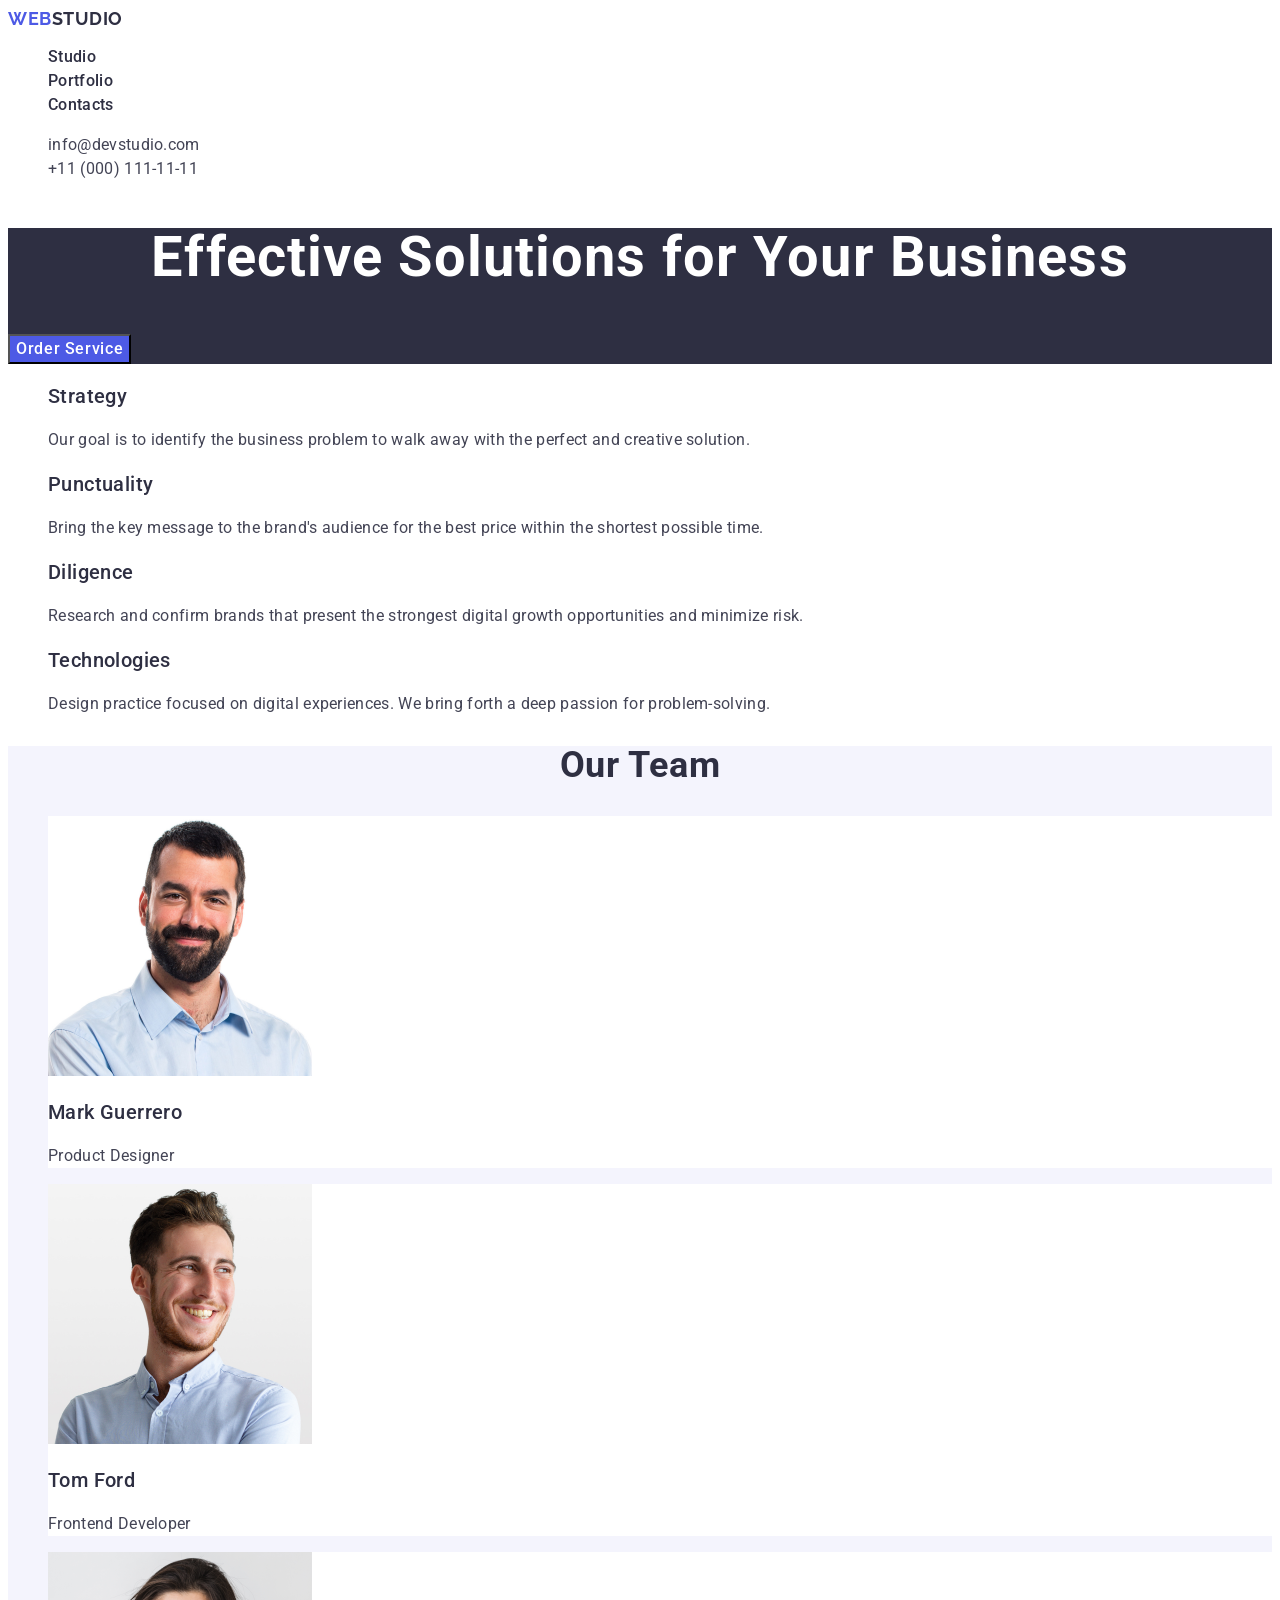
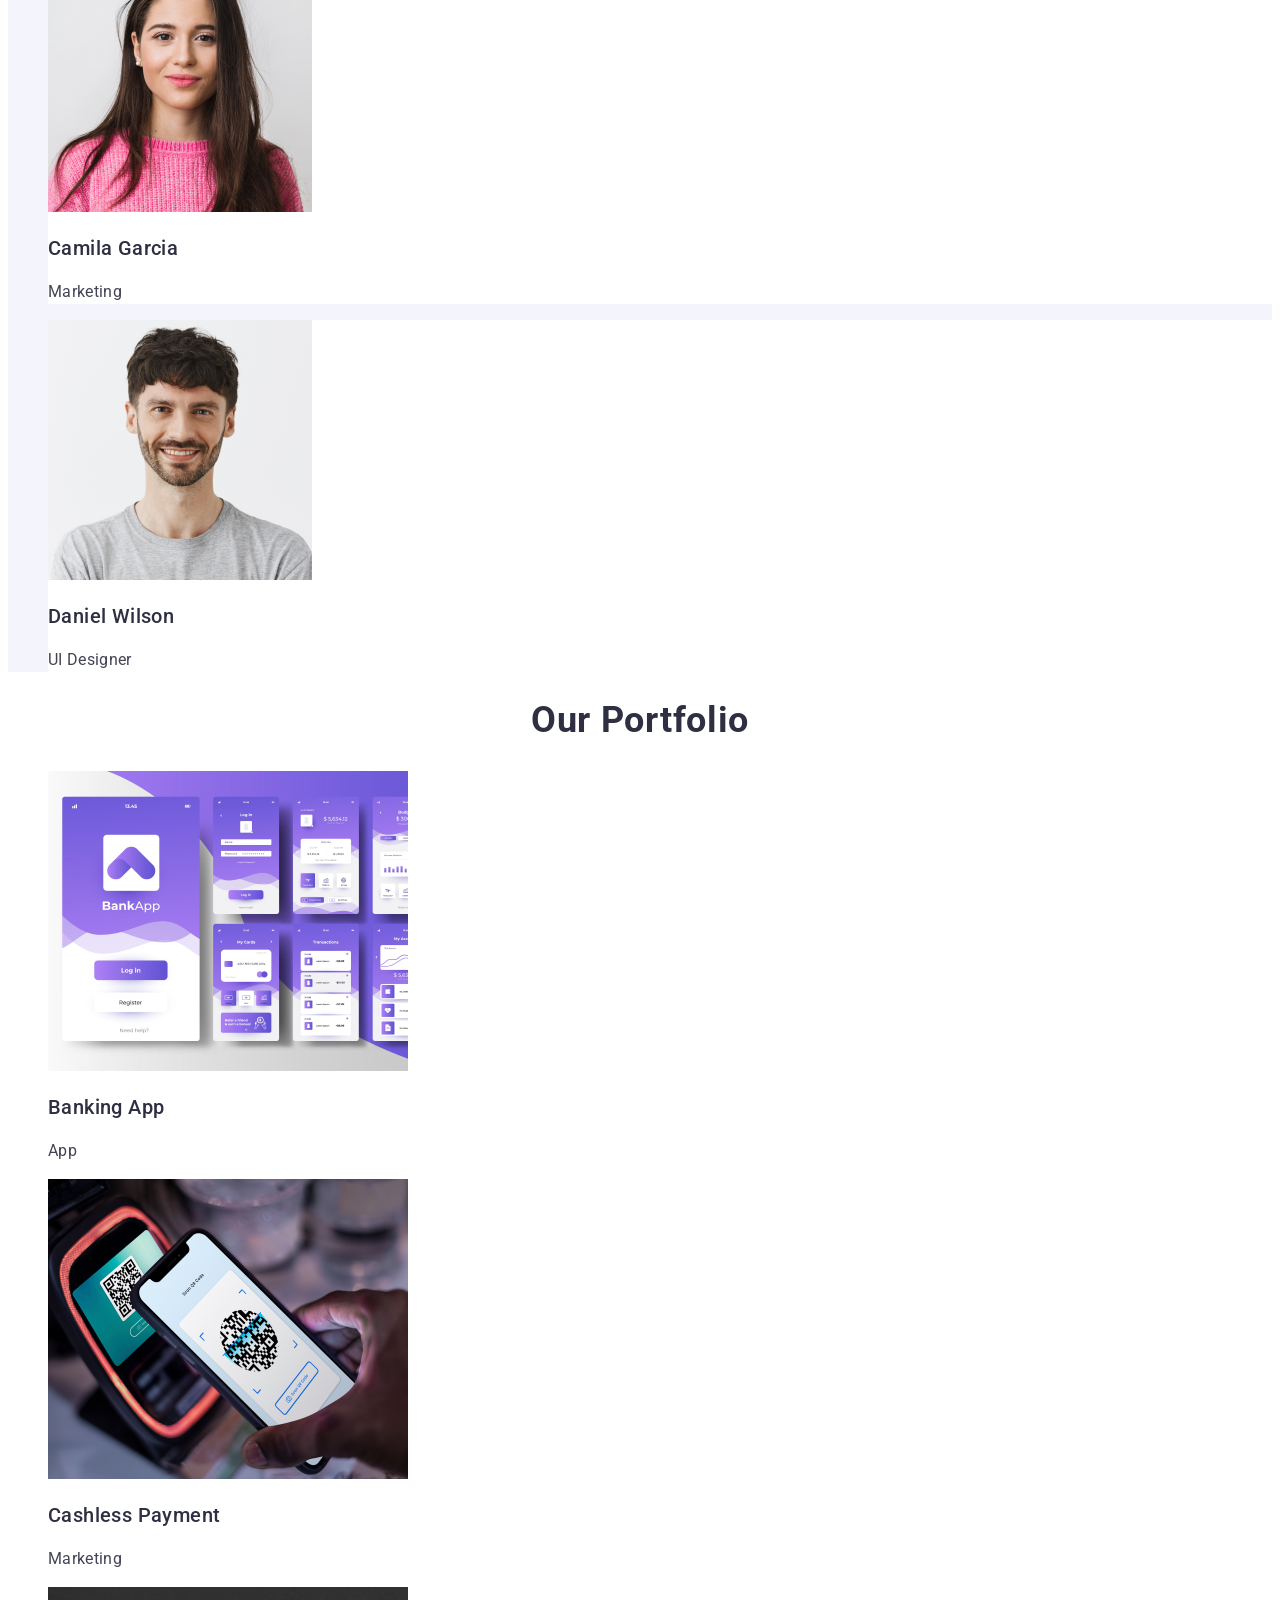
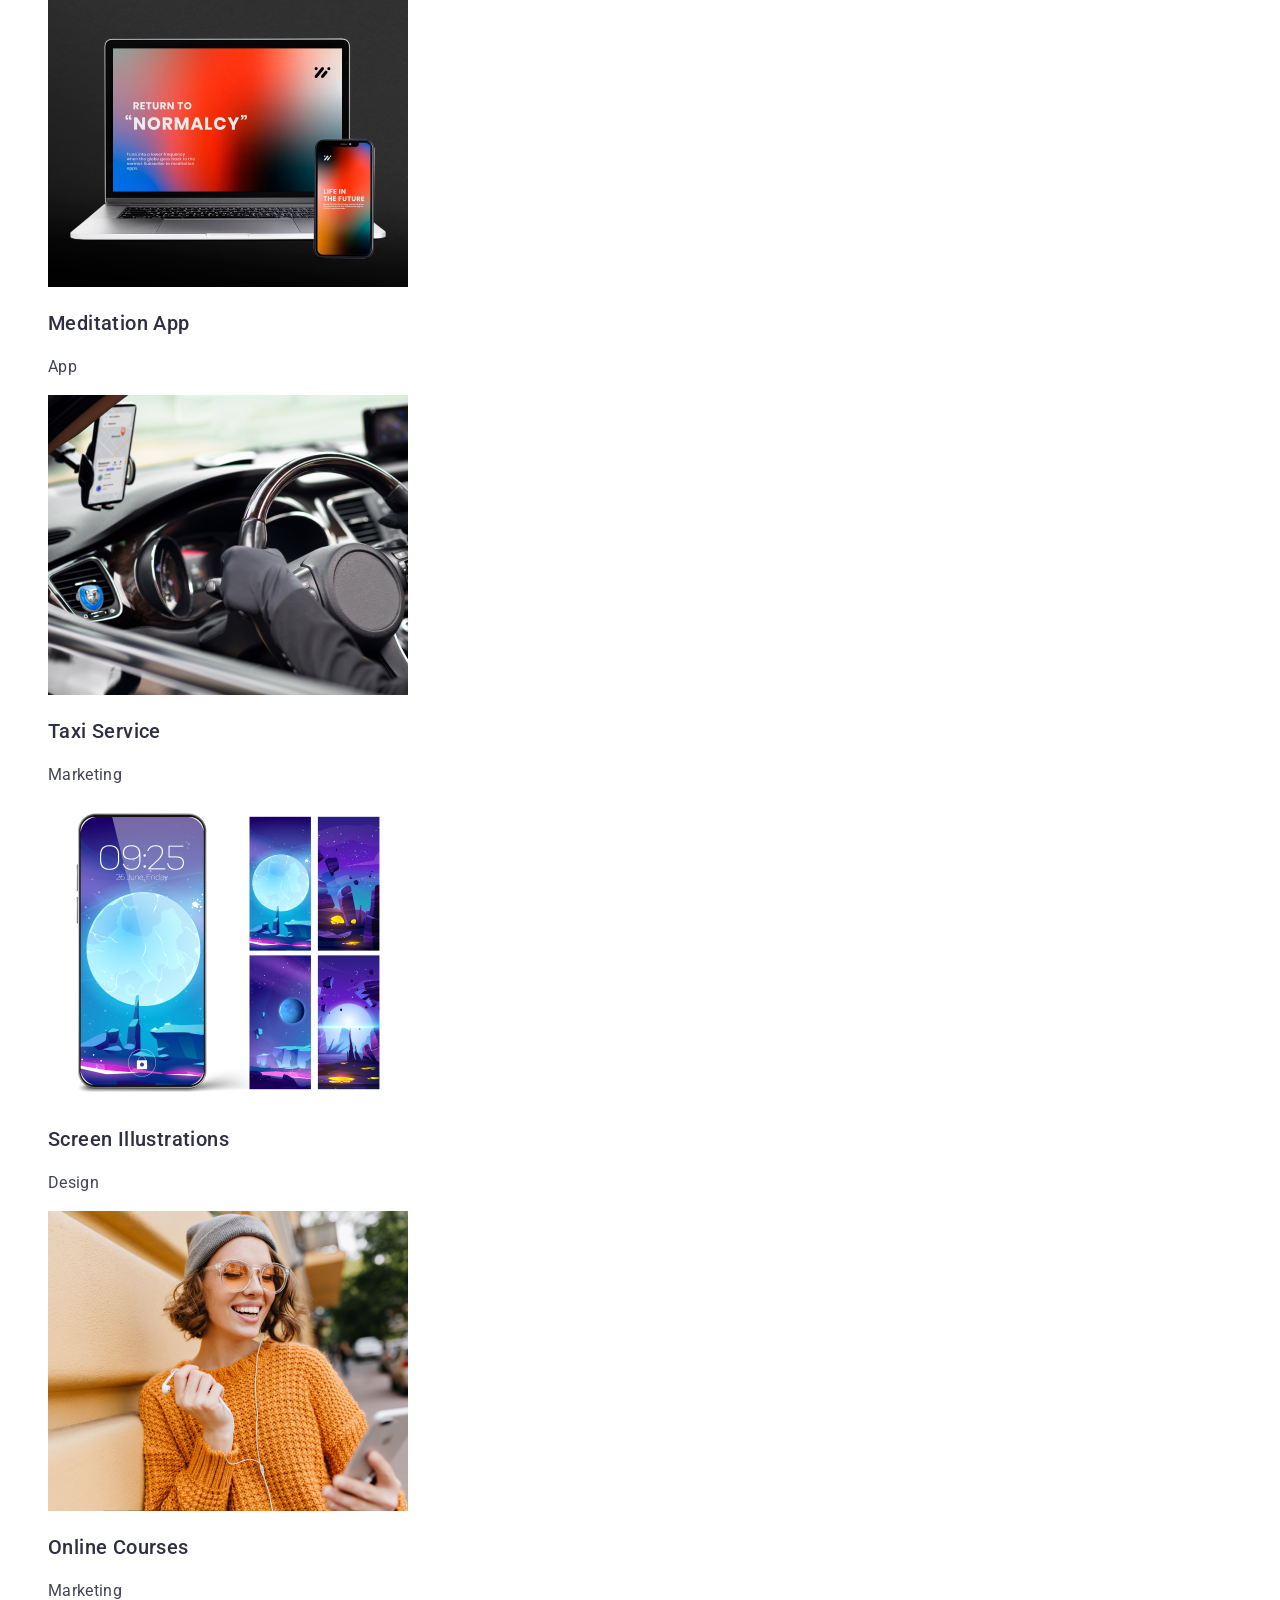
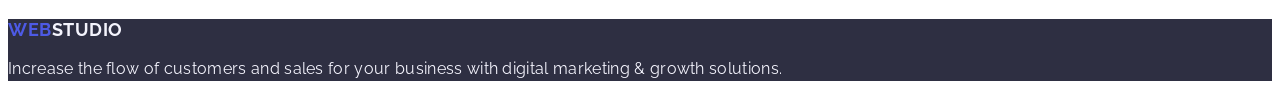
==== commit b897791d: "Update index.html" ====
--- a/index.html
+++ b/index.html
@@ -177,7 +177,7 @@
               alt="Screen Illustrations"
               width="360"
             />
-            <h2 class="small-title">Screen Illustrations</h2>
+            <h3 class="small-title">Screen Illustrations</h3>
             <p class="small-descr">Design</p>
           </li>
           <li>
